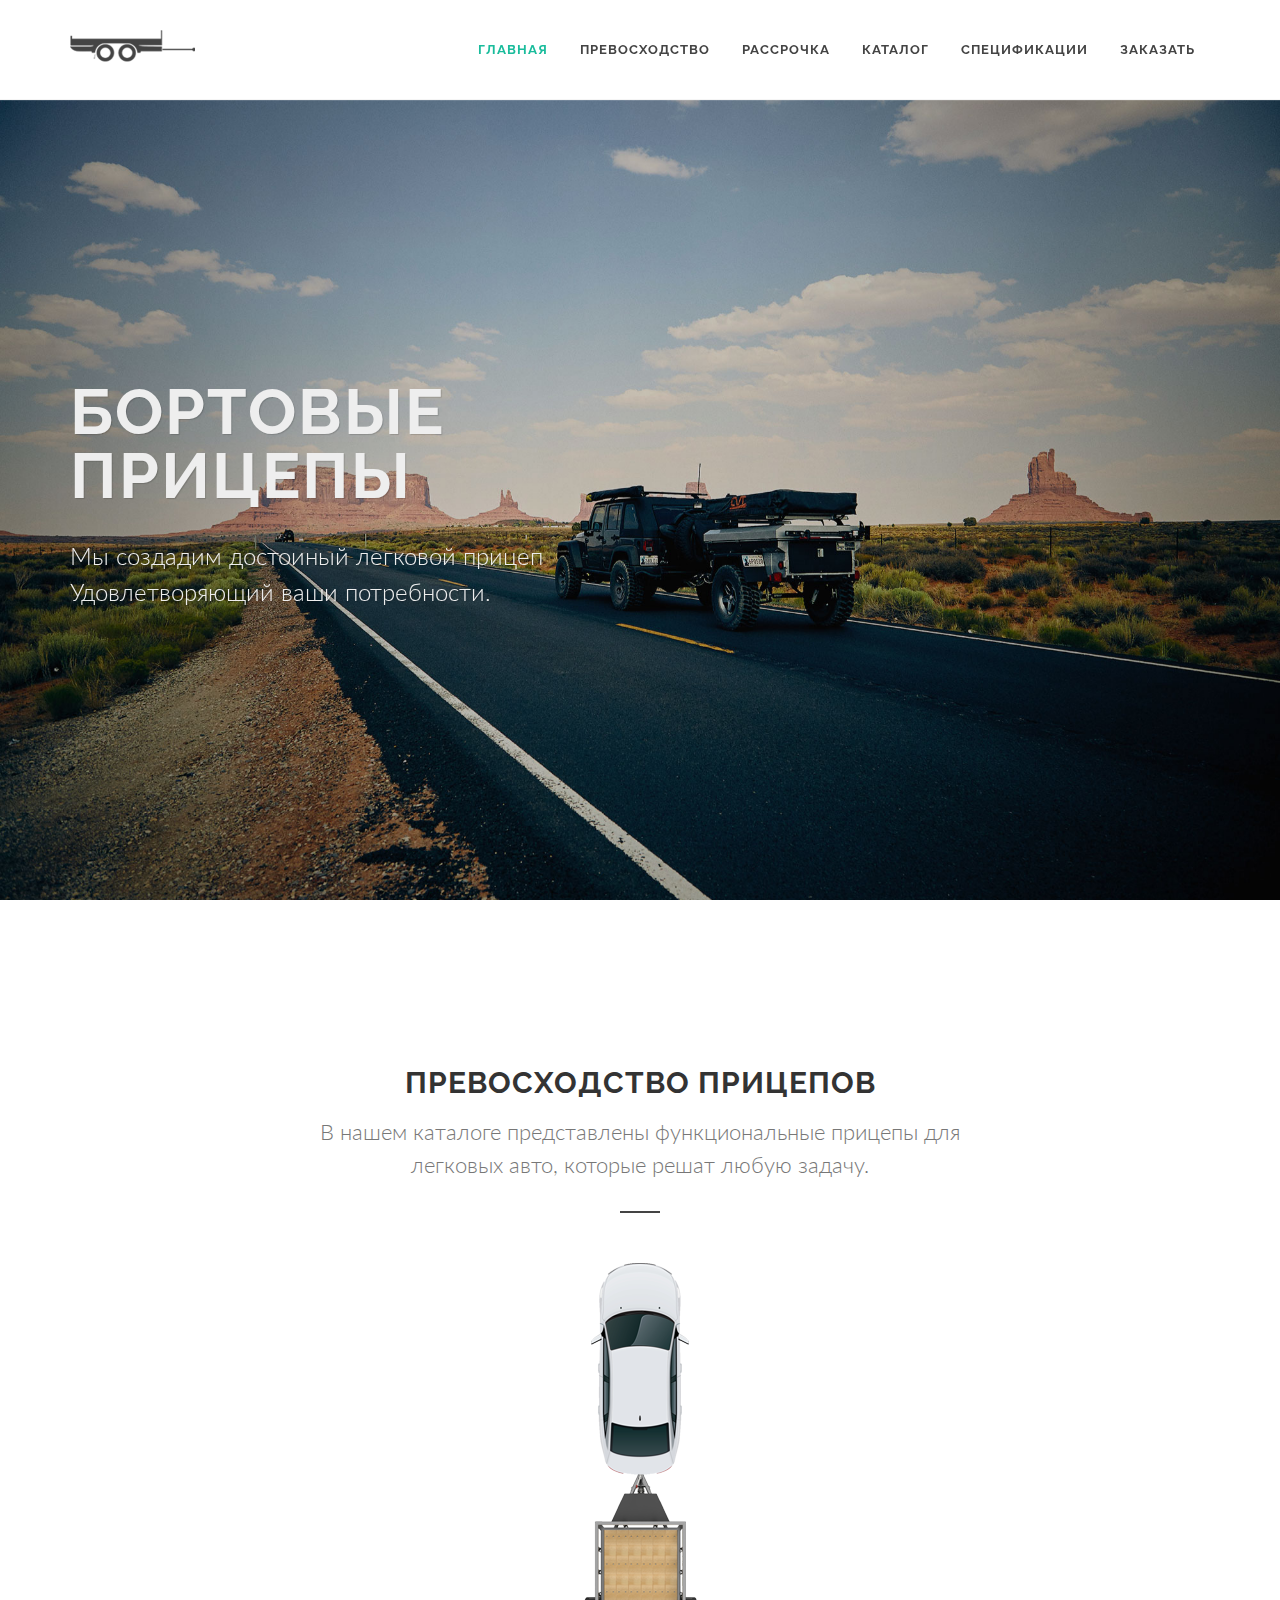
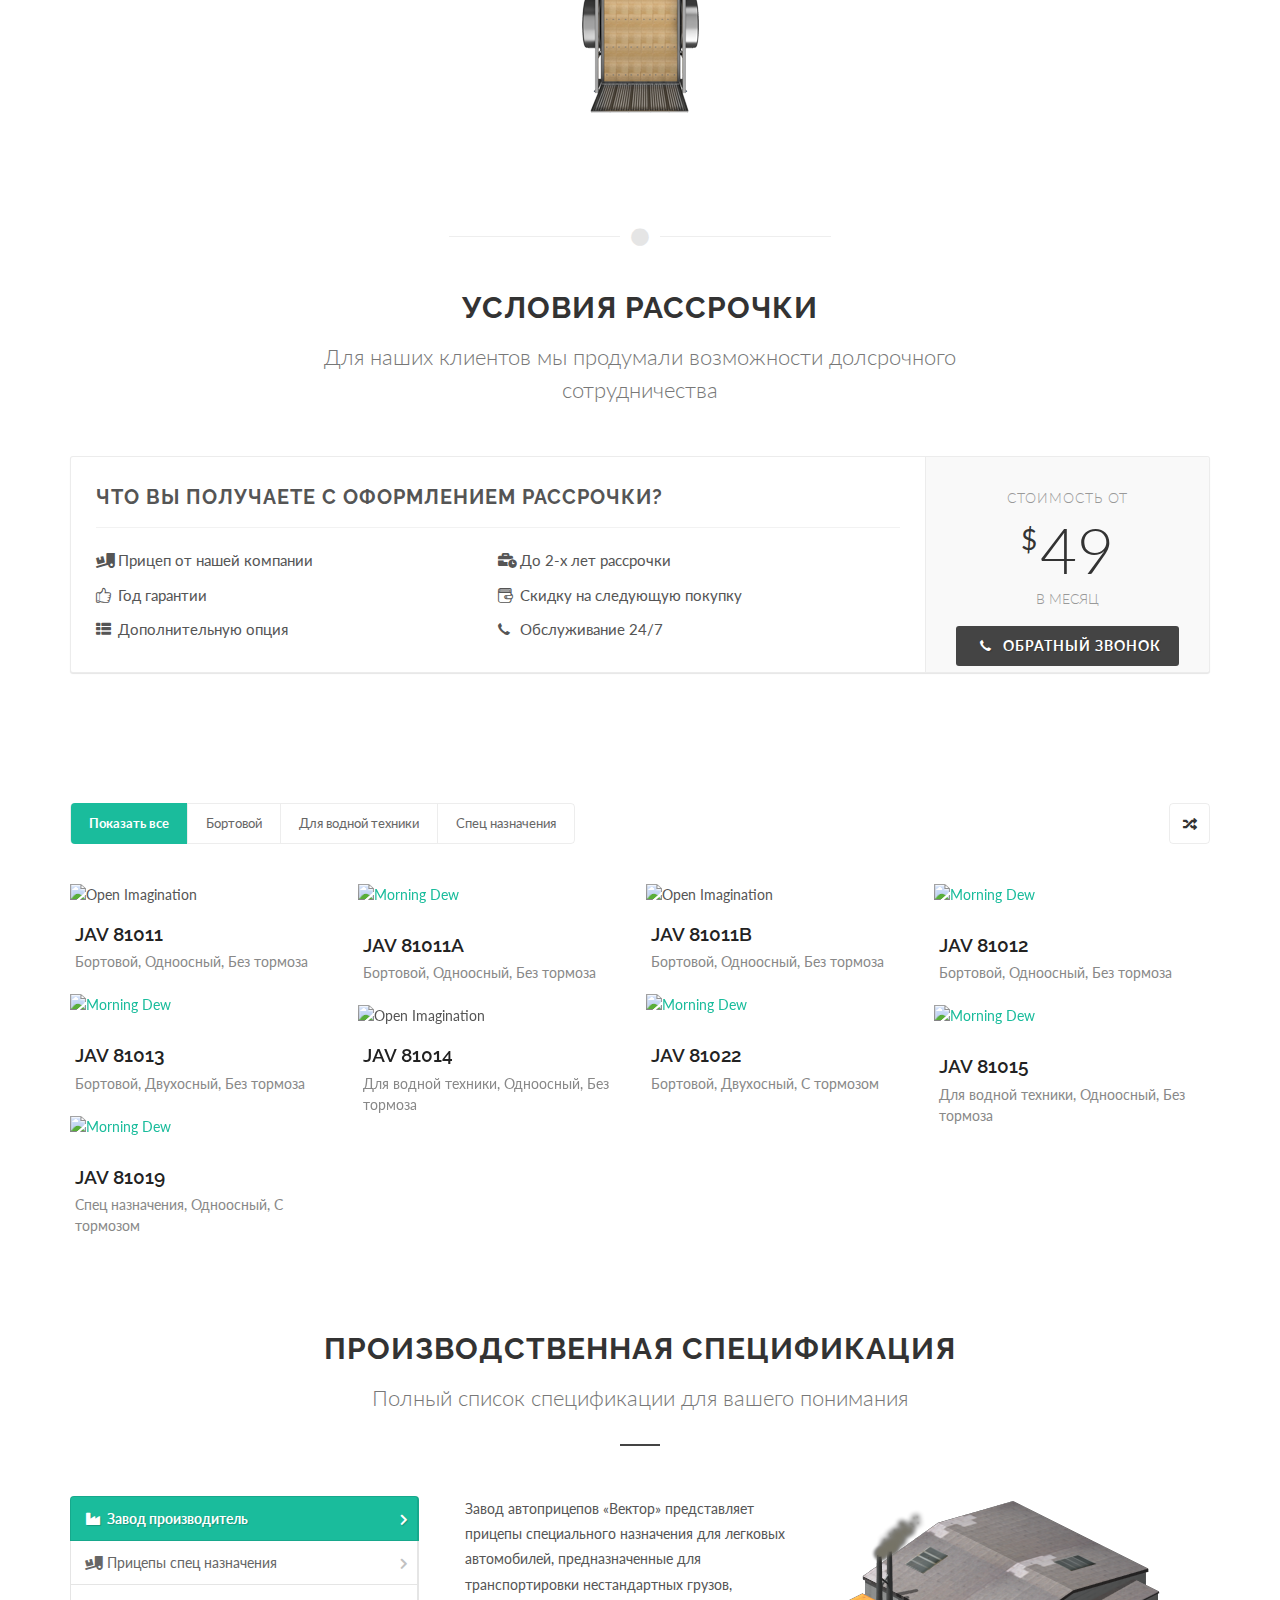
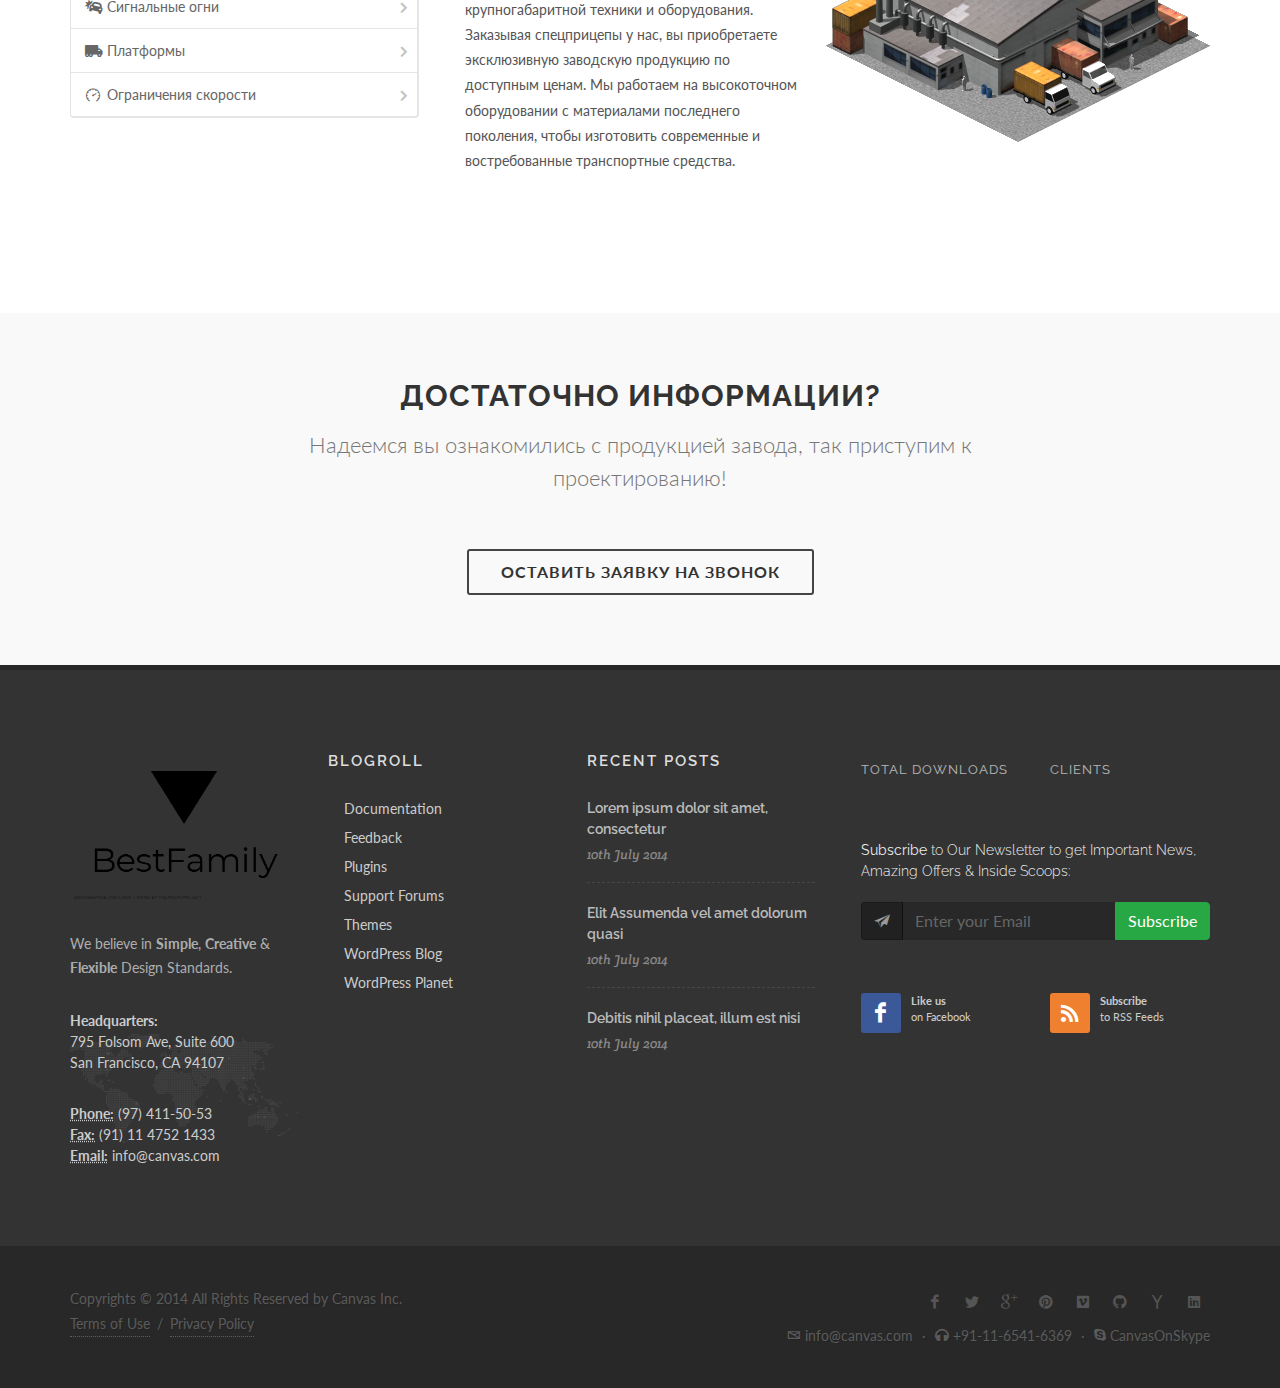
==== index.html @ 13d9e079 "added files" ====
<!DOCTYPE html>
<html dir="ltr" lang="en-US">
<head>

	<meta http-equiv="content-type" content="text/html; charset=utf-8" />
	<meta name="author" content="SemiColonWeb" />

	<!-- Stylesheets
	============================================= -->
	<link href="https://fonts.googleapis.com/css?family=Lato:300,400,400i,700|Raleway:300,400,500,600,700|Crete+Round:400i" rel="stylesheet" type="text/css" />
	<link rel="stylesheet" href="css/bootstrap.css" type="text/css" />
	<link rel="stylesheet" href="style.css" type="text/css" />
	<link rel="stylesheet" href="css/dark.css" type="text/css" />
	<link rel="stylesheet" href="css/font-icons.css" type="text/css" />
	<link rel="stylesheet" href="css/animate.css" type="text/css" />
	<link rel="stylesheet" href="css/magnific-popup.css" type="text/css" />

	<link rel="stylesheet" href="css/responsive.css" type="text/css" />
	<meta name="viewport" content="width=device-width, initial-scale=1" />

	<!-- Document Title
	============================================= -->
	<title>BestFamily|Прицепы для легковых автомобилей|Махтум</title>

</head>

<body class="stretched">

	<!-- Document Wrapper
	============================================= -->
	<div id="wrapper" class="clearfix">

		<!-- Header
		============================================= -->
		<header id="header" class="semi-transparent page-section">

			<div id="header-wrap">

				<div class="container clearfix">

					<div id="primary-menu-trigger"><i class="icon-reorder"></i></div>

					<!-- Logo
					============================================= -->
					<div id="logo">
						<a href="index.html" class="standard-logo" data-dark-logo="images/logo-dark.png"><img src="images/logo.png" alt="Canvas Logo"></a>
						<a href="index.html" class="retina-logo" data-dark-logo="images/logo-dark@2x.png"><img src="images/logo@2x.png" alt="Canvas Logo"></a>
					</div><!-- #logo end -->

					<!-- Primary Navigation
					============================================= -->
					<nav id="primary-menu">

						<ul class="one-page-menu">
							<li class="current"><a href="#" data-href="#header"><div>Главная</div></a></li>
							<li><a href="#" data-href="#section-features"><div>Превосходство</div></a></li>
							<li><a href="#" data-href="#section-pricing"><div>Рассрочка</div></a></li>
							<li><a href="#" data-href="#section-testimonials"><div>Каталог</div></a></li>
							<li><a href="#" data-href="#section-specs"><div>Спецификации</div></a></li>
							<li><a href="#" data-href="#section-buy"><div>Заказать</div></a></li>
						</ul>

					</nav><!-- #primary-menu end -->

				</div>

			</div>

		</header><!-- #header end -->

		<section id="slider" class="slider-element slider-parallax full-screen dark" style="background: url(images/landing/static.jpg) center center no-repeat; background-size: cover">

			<div class="slider-parallax-inner">

				<div class="container clearfix">

					<div class="slider-caption">
						<h2 data-animate="fadeInUp">Бортовые прицепы</h2>
						<p class="d-none d-sm-block" data-animate="fadeInUp" data-delay="200">Мы создадим достоиный легковой прицеп Удовлетворяющий ваши потребности.</p>
					</div>

				</div>

			</div>

		</section>

		<!-- Content
		============================================= -->
		<section id="content">

			<div class="content-wrap">

				<!-- Even more feature
				============================================= -->

				<div class="container clearfix">

					<div class="heading-block topmargin-lg center" id="section-features">
						<h2>Превосходство прицепов</h2>
						<span class="divcenter">В нашем каталоге представлены функциональные прицепы для легковых авто, которые решат любую задачу.</span>
					</div>

					<div class="row bottommargin-sm">

						<div class="col-lg-4 col-md-6 bottommargin">

							<div class="feature-box fbox-right topmargin" data-animate="fadeIn">
								<div class="fbox-icon">
									<i class="icon-weight-hanging"></i>
								</div>
								<h3>Грузоподемность</h3>
								<p>Позволят перевезти грузы весом от 500 киллограм до 1,5 тонны</p>
							</div>

							<div class="feature-box fbox-right topmargin" data-animate="fadeIn" data-delay="200">
								<div class="fbox-icon">
									<i class="icon-infinity"></i>
								</div>
								<h3>Разновидности</h3>
								<p>От перевозки лодок и катеров до автомобилей и вертолетов</p>
							</div>

							<div class="feature-box fbox-right topmargin" data-animate="fadeIn" data-delay="400">
								<div class="fbox-icon">
									<i class="icon-line-layers"></i>
								</div>
								<h3>Различия опций</h3>
								<p>Каркасы и тенты, дополнительные борты, лебедки и дополнительными креплениями или колесами</p>
							</div>

						</div>

						<div class="col-lg-4 d-md-none d-lg-block bottommargin center">
							<img src="images/landing/trailer.png" alt="car-trailer">
						</div>

						<div class="col-lg-4 col-md-6 bottommargin">

							<div class="feature-box topmargin" data-animate="fadeIn">
								<div class="fbox-icon">
									<i class="icon-line2-puzzle"></i>
								</div>
								<h3>Дизайн</h3>
								<p>Наши прицепы подходят даже для премиум авто</p>
							</div>

							<div class="feature-box topmargin" data-animate="fadeIn" data-delay="200">
								<div class="fbox-icon">
									<i class="icon-comments-dollar"></i>
								</div>
								<h3>Доступность</h3>
								<p>Мы готовы предложить самую конкурентоспособную цену на рынке</p>
							</div>

							<div class="feature-box topmargin" data-animate="fadeIn" data-delay="400">
								<div class="fbox-icon">
									<i class="icon-bulb"></i>
								</div>
								<h3>Качество</h3>
								<p>Детали прицепов производятся на высокоточном, современном оборудовании</p>
							</div>

						</div>

					</div>

				</div>

				<!-- END -Part -1 Even more feature
				============================================= -->
				<div class="container clearfix">

					<div class="clear"></div>

					<div class="divider divider-short divider-center"><i class="icon-circle"></i></div>

					<div id="section-pricing" class="heading-block title-center nobottomborder page-section">
						<h2>Условия Рассрочки</h2>
						<span>Для наших клиентов мы продумали возможности долсрочного сотрудничества</span>
					</div>

					<div class="pricing-box pricing-extended bottommargin clearfix">

						<div class="pricing-desc">
							<div class="pricing-title">
								<h3>Что вы получаете с оформлением рассрочки?</h3>
							</div>
							<div class="pricing-features">
								<ul class="iconlist-color clearfix">
									<li><i class="icon-truck-loading"></i> Прицеп от нашей компании</li>
									<li><i class="icon-business-time"></i> До 2-х лет рассрочки</li>
									<li><i class="icon-like"></i> Год гарантии</li>
									<li><i class="icon-wallet1"></i> Скидку на следующую покупку</li>
									<li><i class="icon-th-list1"></i> Дополнительную опция</li>
									<li><i class="icon-call"></i> Обслуживание 24/7</li>
								</ul>
							</div>
						</div>

						<div class="pricing-action-area">
							<div class="pricing-meta">
								Стоимость от
							</div>
							<div class="pricing-price">
								<span class="price-unit">&dollar;</span>49<span class="price-tenure">в месяц</span>
							</div>
							<div class="pricing-action">
								<a href="#feedback-form" data-lightbox="inline" class="button button-dark button-rounded btn-block nomargin"><i class="icon-call"></i> Обратный звонок</a>
							</div>
						</div>

					</div>

					<div class="clear"></div>

				</div>

				<div class="content-wrap">

				<div class="container clearfix">

					<!-- Portfolio Filter
					============================================= -->
					<ul class="portfolio-filter clearfix" data-container="#portfolio" id="section-testimonials">

						<li class="activeFilter"><a href="#" data-filter="*">Показать все</a></li>
						<li><a href="#" data-filter=".pf-bort">Бортовой</a></li>
						<li><a href="#" data-filter=".pf-watter">Для водной техники</a></li>
						<li><a href="#" data-filter=".pf-special">Спец назначения</a></li>

					</ul><!-- #portfolio-filter end -->

					<div class="portfolio-shuffle" data-container="#portfolio">
						<i class="icon-random"></i>
					</div>

					<div class="clear"></div>

					<!-- Portfolio Items
					============================================= -->
					<div id="portfolio" class="portfolio grid-container clearfix">

						<!-- JAV 81011 -->
						<article class="portfolio-item pf-bort">
							<div class="portfolio-image">
									<img src="images/landing/trailers/trailer-1.jpg" alt="Open Imagination">
								<div class="portfolio-overlay">
									<a href="images/landing/Trailers/trailer-1.jpg" class="left-icon" data-lightbox="image" title="IMage"><i class="icon-line-plus"></i></a>
									<a href="#81011" data-lightbox="inline" class="right-icon"><i class="icon-line-ellipsis"></i></a>
								</div>
							</div>
							<div class="portfolio-desc">
								<h3><a href="portfolio-single.html">JAV 81011</a></h3>
								<span>Бортовой, Одноосный, Без тормоза</span>
							</div>
							<!-- Modal -->
								<div class="modal1 mfp-hide" id="81011">
									<div class="block divcenter" style="background-color: #FFF; max-width: 500px;">
										<div style="padding: 50px;">
											<div class="fancy-title title-dotted-border title-center"><h3>Прицеп JAV 81011</h3></div>
											<p>Легковой бортовой прицеп ЛАВ 81011 предназначен для перевозки различных грузов по всем видам дорог, на которых допускается эксплуатация легковых автомобилей. Рама, дышло и ось прицепа полностью оцинкованы методом горячего цинкования. Борта и крылья из оцинкованной стали. Прицеп одноосный, без тормозов, кузов не откидывается, передний борт - съёмный, задний борт - откидной . Дышло прямое, удлиняется. Днище - ламинированная фанера. Подвеска колес (R13) на двух полуэллиптических рессорах с гидравлическими амортизаторами.Размеры кузова 1850*1100 мм. Высота бортов 350 или 500 мм. Грузоподъёмность 575 кг. Опорная штанга и тент с каркасом в стандартной комплектации.</p>
											<p class="nobottommargin"><span class="highlight"><i class="icon-weight-hanging"></i> Грузоподъемность:</span> 575кг</p>
											<p><span class="highlight"><i class="icon-line2-cursor-move"></i> Длина х Ширина мм:</span> 1850 х 1100</p>
											<div class="title-center"><h4><span>Дополнительные опции</span></h4></div>
											<p class="nobottommargin"><i class="icon-check1"></i> Пластиковая крышка</p>
											<p class="nobottommargin"><i class="icon-check1"></i> Высокий борт</p>
											<p class="nobottommargin"><i class="icon-check1"></i> С комплектом дополнительных бортов</p>
										</div>
									<div class="section center nomargin" style="padding: 30px;">
									<a href="#" class="button" onClick="$.magnificPopup.close();return false;">Закрыть</a>
								</div>
						</article>

						<!-- JAV 81011A -->
						<article class="portfolio-item pf-bort">
							<div class="portfolio-image">
								<div class="fslider" data-arrows="false" data-speed="400" data-pause="4000">
									<div class="flexslider">
										<div class="slider-wrap">
											<div class="slide"><a href="portfolio-single-gallery.html"><img src="images/landing/trailers/2-1.jpg" alt="Morning Dew"></a></div>
											<div class="slide"><a href="portfolio-single-gallery.html"><img src="images/landing/trailers/2-2.jpg" alt="Morning Dew"></a></div>
											<div class="slide"><a href="portfolio-single-gallery.html"><img src="images/landing/trailers/2-3.jpg" alt="Morning Dew"></a></div>
											<div class="slide"><a href="portfolio-single-gallery.html"><img src="images/landing/trailers/2-4.jpg" alt="Morning Dew"></a></div>
											<div class="slide"><a href="portfolio-single-gallery.html"><img src="images/landing/trailers/2-5.jpg" alt="Morning Dew"></a></div>
										</div>
									</div>
								</div>
								<div class="portfolio-overlay" data-lightbox="gallery">
									<a href="images/landing/trailers/2-1.jpg" class="left-icon" data-lightbox="gallery-item"><i class="icon-line-stack-2"></i></a>
									<a href="images/landing/trailers/2-2.jpg" class="hidden" data-lightbox="gallery-item"></a>
									<a href="images/landing/trailers/2-3.jpg" class="hidden" data-lightbox="gallery-item"></a>
									<a href="images/landing/trailers/2-4.jpg" class="hidden" data-lightbox="gallery-item"></a>
									<a href="images/landing/trailers/2-5.jpg" class="hidden" data-lightbox="gallery-item"></a>
									<a href="#81011A" data-lightbox="inline" class="right-icon"><i class="icon-line-ellipsis"></i></a>
								</div>
							</div>
							<div class="portfolio-desc">
								<h3><a href="portfolio-single-gallery.html">JAV 81011A</a></h3>
								<span>Бортовой, Одноосный, Без тормоза</span>
							</div>
							<!-- Modal -->
								<div class="modal1 mfp-hide" id="81011A">
									<div class="block divcenter" style="background-color: #FFF; max-width: 500px;">
										<div style="padding: 50px;">
											<div class="fancy-title title-dotted-border title-center"><h3>Прицеп JAV 81011A</h3></div>
											<p>Легковой прицеп ЛАВ 81011А предназначен для перевозки различных грузов, в т.ч.  квадроцикла, "мотособаки" по всем видам дорог, на которых допускается эксплуатация легковых автомобилей. Ось прицепа оцинкована методом горячего цинкования. Рама сборная из оцинкованного профиля.  Дышло, борта и крылья из оцинкованной стали. Прицеп одноосный, без тормозов, снабжен откидным кузовом, передний борт съёмный, задний борт откидной, с возможностью быстрого съёма. Дышло V-образное. Днище - ламинированная фанера. Подвеска колес (R13) на двух полуэллиптических рессорах с гидравлическими амортизаторами. Размеры кузова 2500*1400 мм. Высота бортов 240 или 400 мм. Грузоподъёмность 485 кг. Опции: каркас с тентом, пластиковая крышка, запасное колесо, опорная штанга или опорное колесо на дышле прицепа. Не требуется подкатегория "Е".</p>
											<p class="nobottommargin"><span class="highlight"><i class="icon-weight-hanging"></i> Грузоподъемность:</span> 485кг</p>
											<p><span class="highlight"><i class="icon-line2-cursor-move"></i> Длина х Ширина мм:</span> 2500 х 1400</p>
											<div class="title-center"><h4><span>Дополнительные опции</span></h4></div>
											<p class="nobottommargin"><i class="icon-check1"></i> Пластиковая крышка</p>
											<p class="nobottommargin"><i class="icon-check1"></i> Тент</p>
											<p class="nobottommargin"><i class="icon-check1"></i> Высокий борт</p>
											<p class="nobottommargin"><i class="icon-check1"></i> Опорная стойка с зажимом</p>
										</div>
									<div class="section center nomargin" style="padding: 30px;">
									<a href="#" class="button" onClick="$.magnificPopup.close();return false;">Закрыть</a>
								</div>
						</article>

						<article class="portfolio-item pf-bort">
							<div class="portfolio-image">
									<img src="images/landing/trailers/3-1.jpg" alt="Open Imagination">
								<div class="portfolio-overlay">
									<a href="images/landing/Trailers/3-1.jpg" class="left-icon" data-lightbox="image" title="IMage"><i class="icon-line-plus"></i></a>
									<a href="#81011B" data-lightbox="inline" class="right-icon"><i class="icon-line-ellipsis"></i></a>
								</div>
							</div>
							<div class="portfolio-desc">
								<h3><a href="portfolio-single.html">JAV 81011B</a></h3>
								<span>Бортовой, Одноосный, Без тормоза</span>
							</div>
							<!-- Modal -->
								<div class="modal1 mfp-hide" id="81011B">
									<div class="block divcenter" style="background-color: #FFF; max-width: 500px;">
										<div style="padding: 50px;">
											<div class="fancy-title title-dotted-border title-center"><h3>Прицеп JAV 81011B</h3></div>
											<p>Легковой прицеп ЛАВ 81011В для легковых автомобилей предназначен для перевозки различных грузов по всем видам дорог, на которых допускается эксплуатация легковых автомобилей. Рама, дышло и ось прицепа полностью оцинкованы методом горячего цинкования. Борта и крылья из оцинкованной стали. Прицеп одноосный, без тормозов, снабжен откидным кузовом; передний борт съёмный, задний борт - откидной; дышло V образное. Днище - ламинированная фанера. Подвеска колес (R13) на двух полуэллиптических рессорах с гидравлическими амортизаторами. Размеры кузова 2000*1220 мм. Высота бортов 350 или 500 мм. Грузоподъёмность 525 кг. Опорная штанга, регулятор высоты сцепного устройства в стандартной комплектации.   Опции: высокие борта (500мм), тент с каркасом увеличенный (600мм от борта),  кронштейн запасного колеса, запасное колесо. Не требуется категория "Е".</p>
											<p class="nobottommargin"><span class="highlight"><i class="icon-weight-hanging"></i> Грузоподъемность:</span> 525кг</p>
											<p><span class="highlight"><i class="icon-line2-cursor-move"></i> Длина х Ширина мм:</span> 2000 х 1220</p>
											<div class="title-center"><h4><span>Дополнительные опции</span></h4></div>
											<p class="nobottommargin"><i class="icon-check1"></i> Пластиковая крышка</p>
											<p class="nobottommargin"><i class="icon-check1"></i> Высокий борт</p>
											<p class="nobottommargin"><i class="icon-check1"></i> С увеличенным каркасом и тентом</p>
										</div>
									<div class="section center nomargin" style="padding: 30px;">
									<a href="#" class="button" onClick="$.magnificPopup.close();return false;">Закрыть</a>
								</div>
						</article>

						<article class="portfolio-item pf-bort">
							<div class="portfolio-image">
								<div class="fslider" data-arrows="false" data-speed="400" data-pause="4000">
									<div class="flexslider">
										<div class="slider-wrap">
											<div class="slide"><a href="portfolio-single-gallery.html"><img src="images/landing/trailers/4-1.jpg" alt="Morning Dew"></a></div>
											<div class="slide"><a href="portfolio-single-gallery.html"><img src="images/landing/trailers/4-2.jpg" alt="Morning Dew"></a></div>
											<div class="slide"><a href="portfolio-single-gallery.html"><img src="images/landing/trailers/4-3.jpg" alt="Morning Dew"></a></div>
										</div>
									</div>
								</div>
								<div class="portfolio-overlay" data-lightbox="gallery">
									<a href="images/landing/trailers/4-1.jpg" class="left-icon" data-lightbox="gallery-item"><i class="icon-line-stack-2"></i></a>
									<a href="images/landing/trailers/4-2.jpg" class="hidden" data-lightbox="gallery-item"></a>
									<a href="images/landing/trailers/4-3.jpg" class="hidden" data-lightbox="gallery-item"></a>
									<a href="#81012" data-lightbox="inline" class="right-icon"><i class="icon-line-ellipsis"></i></a>
								</div>
							</div>
							<div class="portfolio-desc">
								<h3><a href="portfolio-single-gallery.html">JAV 81012</a></h3>
								<span>Бортовой, Одноосный, Без тормоза</span>
							</div>
							<!-- Modal -->
								<div class="modal1 mfp-hide" id="81012">
									<div class="block divcenter" style="background-color: #FFF; max-width: 500px;">
										<div style="padding: 50px;">
											<div class="fancy-title title-dotted-border title-center"><h3>Прицеп JAV 81012</h3></div>
											<p>Легковой прицеп ЛАВ 81012 предназначен для перевозки мотоцикла, квадроцикла, снегохода, лодки, лодки ПВХ и гидроцикла  (при использовании опции) и других грузов по всем видам дорог, на которых допускается эксплуатация легковых автомобилей. Рама, дышло и ось прицепа полностью оцинкованы методом горячего цинкования. Борта и крылья из оцинкованной стали. Прицеп одноосный, без тормозов, снабжен кузовом, передний и задний борта откидные, с возможностью быстрого съёма. Дышло V-образное. Днище - ламинированная фанера. Подвеска колес (R13) на двух полуэллиптических рессорах с гидравлическими амортизаторами. Размеры кузова 3200*1400. Кузов откидной. Высота бортов 240 мм. Грузоподъёмность 480 кг., фактическая 500 кг. Опорное колесо, регулятор высоты сцепного устройства и кронштейн для "запаски" в стандартной комплектации. Опции: каркас с тентом (возможен тент с аэродинамическим скосом), пластиковая крышка, салазки для лодки или гидроцикла, устройство для крепления мотоцикла, кронштейн с лебёдкой, запасное колесо. Не требуется категория "Е".</p>
											<p class="nobottommargin"><span class="highlight"><i class="icon-weight-hanging"></i> Грузоподъемность:</span> 500кг</p>
											<p><span class="highlight"><i class="icon-line2-cursor-move"></i> Длина х Ширина мм:</span> 3200 х 1400</p>
											<div class="title-center"><h4><span>Дополнительные опции</span></h4></div>
											<p class="nobottommargin"><i class="icon-check1"></i> Пластиковая крышка</p>
											<p class="nobottommargin"><i class="icon-check1"></i> Высокий борт</p>
											<p class="nobottommargin"><i class="icon-check1"></i> Каркас и тент</p>
											<p class="nobottommargin"><i class="icon-check1"></i> Крепление для мотоцикла</p>
											<p class="nobottommargin"><i class="icon-check1"></i> С салазками</p>
											<p class="nobottommargin"><i class="icon-check1"></i> Кронштейн и лебедка</p>
											<p class="nobottommargin"><i class="icon-check1"></i> С комплектом дополнительных бортов</p>
										</div>
									<div class="section center nomargin" style="padding: 30px;">
									<a href="#" class="button" onClick="$.magnificPopup.close();return false;">Закрыть</a>
								</div>
						</article>


						<article class="portfolio-item pf-bort">
							<div class="portfolio-image">
								<div class="fslider" data-arrows="false" data-speed="400" data-pause="4000">
									<div class="flexslider">
										<div class="slider-wrap">
											<div class="slide"><a href="portfolio-single-gallery.html"><img src="images/landing/trailers/5-1.jpg" alt="Morning Dew"></a></div>
											<div class="slide"><a href="portfolio-single-gallery.html"><img src="images/landing/trailers/5-2.jpg" alt="Morning Dew"></a></div>
											<div class="slide"><a href="portfolio-single-gallery.html"><img src="images/landing/trailers/5-3.jpg" alt="Morning Dew"></a></div>
											<div class="slide"><a href="portfolio-single-gallery.html"><img src="images/landing/trailers/5-4.jpg" alt="Morning Dew"></a></div>
											<div class="slide"><a href="portfolio-single-gallery.html"><img src="images/landing/trailers/5-5.jpg" alt="Morning Dew"></a></div>
										</div>
									</div>
								</div>
								<div class="portfolio-overlay" data-lightbox="gallery">
									<a href="images/landing/trailers/5-1.jpg" class="left-icon" data-lightbox="gallery-item"><i class="icon-line-stack-2"></i></a>
									<a href="images/landing/trailers/5-2.jpg" class="hidden" data-lightbox="gallery-item"></a>
									<a href="images/landing/trailers/5-3.jpg" class="hidden" data-lightbox="gallery-item"></a>
									<a href="images/landing/trailers/5-4.jpg" class="hidden" data-lightbox="gallery-item"></a>
									<a href="images/landing/trailers/5-5.jpg" class="hidden" data-lightbox="gallery-item"></a>
									<a href="#81013" data-lightbox="inline" class="right-icon"><i class="icon-line-ellipsis"></i></a>
								</div>
							</div>
							<div class="portfolio-desc">
								<h3><a href="portfolio-single-gallery.html">JAV 81013</a></h3>
								<span>Бортовой, Двухосный, Без тормоза</span>
							</div>
							<!-- Modal -->
								<div class="modal1 mfp-hide" id="81013">
									<div class="block divcenter" style="background-color: #FFF; max-width: 500px;">
										<div style="padding: 50px;">
											<div class="fancy-title title-dotted-border title-center"><h3>Прицеп JAV 81013</h3></div>
											<p>Бортовой, двухосный, легковой прицеп предназначен для перевозки квадроцикла, мотоцикла, гидроцикла, снегохода, лодки, лодки ПВХ (надувной лодки) при использовании опции и др. грузов по всем видам дорог, на которых допускается эксплуатация легковых автомобилей. Рама, дышло и ось прицепа полностью оцинкованы методом горячего цинкования. Борта и крылья из оцинкованной стали. Прицеп двухосный, без тормозов, снабжен откидным кузовом, передний и задний борта откидные, с возможностью быстрого съёма. Дышло V-образное. Днище - ламинированная фанера. Подвеска колес (R13) на четырёх полуэллиптических рессорах с гидравлическими амортизаторами. Размеры кузова 3500*1500 мм. Высота бортов 240 или 400 мм. Грузоподъёмность 395 кг. Фактическая 700 кг. Опорное колесо, регулятор высоты сцепного устройства и кронштейн для "запаски" в стандартной комплектации. Опции: каркас с тентом (возможен тент с аэродинамическим скосом), пластиковая крышка, салазки для лодки или гидроцикла, устройство для крепления мотоцикла, доп. борта 240 или 400 мм, кронштейн с лебёдкой, трапы для заезда г/п 800кг, запасное колесо. Не требуется категория "Е".</p>
											<p class="nobottommargin"><span class="highlight"><i class="icon-weight-hanging"></i> Грузоподъемность:</span> 700кг</p>
											<p><span class="highlight"><i class="icon-line2-cursor-move"></i> Длина х Ширина мм:</span> 3500 х 1500</p>
											<div class="title-center"><h4><span>Дополнительные опции</span></h4></div>
											<p class="nobottommargin"><i class="icon-check1"></i> Пластиковая крышка</p>
											<p class="nobottommargin"><i class="icon-check1"></i> Каркас и тент</p>
											<p class="nobottommargin"><i class="icon-check1"></i> Высокий борт</p>
											<p class="nobottommargin"><i class="icon-check1"></i> Трапы для заезда</p>
											<p class="nobottommargin"><i class="icon-check1"></i> Механизм опрокидывания с лебедкой</p>
											<p class="nobottommargin"><i class="icon-check1"></i> Механизм опрокидывания с гидроподъемником</p>
											<p class="nobottommargin"><i class="icon-check1"></i> С комплектом дополнительных бортов</p>
										</div>
									<div class="section center nomargin" style="padding: 30px;">
									<a href="#" class="button" onClick="$.magnificPopup.close();return false;">Закрыть</a>
								</div>
						</article> 


						<article class="portfolio-item pf-bort">
							<div class="portfolio-image">
								<div class="fslider" data-arrows="false" data-speed="400" data-pause="4000">
									<div class="flexslider">
										<div class="slider-wrap">
											<div class="slide"><a href="portfolio-single-gallery.html"><img src="images/landing/trailers/6-1.jpg" alt="Morning Dew"></a></div>
											<div class="slide"><a href="portfolio-single-gallery.html"><img src="images/landing/trailers/6-2.jpg" alt="Morning Dew"></a></div>
											<div class="slide"><a href="portfolio-single-gallery.html"><img src="images/landing/trailers/6-3.jpg" alt="Morning Dew"></a></div>
										</div>
									</div>
								</div>
								<div class="portfolio-overlay" data-lightbox="gallery">
									<a href="images/landing/trailers/6-1.jpg" class="left-icon" data-lightbox="gallery-item"><i class="icon-line-stack-2"></i></a>
									<a href="images/landing/trailers/6-2.jpg" class="hidden" data-lightbox="gallery-item"></a>
									<a href="images/landing/trailers/6-3.jpg" class="hidden" data-lightbox="gallery-item"></a>
									<a href="#81022" data-lightbox="inline" class="right-icon"><i class="icon-line-ellipsis"></i></a>
								</div>
							</div>
							<div class="portfolio-desc">
								<h3><a href="portfolio-single-gallery.html">JAV 81022</a></h3>
								<span>Бортовой, Двухосный, С тормозом</span>
							</div>
							<!-- Modal -->
								<div class="modal1 mfp-hide" id="81022">
									<div class="block divcenter" style="background-color: #FFF; max-width: 500px;">
										<div style="padding: 50px;">
											<div class="fancy-title title-dotted-border title-center"><h3>Прицеп JAV 81022</h3></div>
											<p>Высокая грузоподъёмность легкового прицепа ЛАВ 81022 позволяет перевозить различные грузы по всем видам дорог, на которых допускается эксплуатация легковых автомобилей. Рама, дышло и оси прицепа полностью оцинкованы методом горячего цинкования. Борта и крылья из оцинкованной стали. Прицеп двухосный, с тормозом наката, кузов не откидывается, передний и задний борта откидные, с возможностью быстрого съёма, Дышло V-образное. Днище - ламинированная фанера. Подвеска колес (R13) на четырёх полуэллиптических рессорах с гидравлическими амортизаторами. Размеры кузова 3500*1500 мм. Высота бортов 240 или 400 мм. Грузоподъёмность 1180 кг. Опорное колесо, кронштейн для "запаски" и запасное колесо; опорные стойки сзади, на боковой части рамы прицепа - в стандартной комплектации. Опции: каркас с тентом (возможен тент с аэродинамическим скосом), пластиковая крышка, доп. борта 240 или 400 мм, трапы для заезда г/п 800 кг. Категория "Е" обязательна.</p>
											<p class="nobottommargin"><span class="highlight"><i class="icon-weight-hanging"></i> Грузоподъемность:</span> 1180кг</p>
											<p><span class="highlight"><i class="icon-line2-cursor-move"></i> Длина х Ширина мм:</span> 3500 х 1500</p>
											<div class="title-center"><h4><span>Дополнительные опции</span></h4></div>
											<p class="nobottommargin"><i class="icon-check1"></i> Пластиковая крышка</p>
											<p class="nobottommargin"><i class="icon-check1"></i> Каркас и тент</p>
											<p class="nobottommargin"><i class="icon-check1"></i> Высокий борт</p>
											<p class="nobottommargin"><i class="icon-check1"></i> Трапы для заезда</p>
											<p class="nobottommargin"><i class="icon-check1"></i> С комплектом дополнительных бортов</p>
										</div>
									<div class="section center nomargin" style="padding: 30px;">
									<a href="#" class="button" onClick="$.magnificPopup.close();return false;">Закрыть</a>
								</div>
						</article>


						<article class="portfolio-item pf-watter">
							<div class="portfolio-image">
									<img src="images/landing/trailers/7-1.jpg" alt="Open Imagination">
								<div class="portfolio-overlay">
									<a href="images/landing/Trailers/7-1.jpg" class="left-icon" data-lightbox="image" title="IMage"><i class="icon-line-plus"></i></a>
									<a href="#81014" data-lightbox="inline" class="right-icon"><i class="icon-line-ellipsis"></i></a>
								</div>
							</div>
							<div class="portfolio-desc">
								<h3><a href="portfolio-single.html">JAV 81014</a></h3>
								<span>Для водной техники, Одноосный, Без тормоза</span>
							</div>
							<!-- Modal -->
								<div class="modal1 mfp-hide" id="81014">
									<div class="block divcenter" style="background-color: #FFF; max-width: 500px;">
										<div style="padding: 50px;">
											<div class="fancy-title title-dotted-border title-center"><h3>Прицеп JAV 81014</h3></div>
											<p>Легковой прицеп ЛАВ 81014 предназначен для перевозки  лодок с жёстким корпусом ( в т.ч. Rib), лодок ПВХ (надувных лодок) и для перевозки катера длиной  до 5 метров по всем видам дорог, на которых допускается эксплуатация легковых автомобилей. Рама, ось прицепа полностью оцинкованы методом горячего цинкования. Крылья выполнены из оцинкованной стали. Прицеп одноосный, без тормозов. Подвеска колес (R13) на двух полуэллиптических рессорах с гидравлическими амортизаторами. Боковые ролики с регулируемым углом наклона. Прицеп снабжен специальной "качалкой" для удобства загрузки лодки на прицеп. Прицеп имеет съемный задний фартук позволяющий исключить контакт светотехники с водой во время спуска и подъема плавсредства. Сцепное уст-во шарового типа, под шар D 50 мм. Полная масса 750 кг. Фактическая грузоподъёмность 600 кг. Габаритные размеры, мм - длина  5660; - ширина  2100; - высота  1160. Опорное колесо, ручная лебёдка и кронштейн для "запаски" в стандартной комплектации. Опции: запасное колесо. Не требуется категория "Е".</p>
											<p class="nobottommargin"><span class="highlight"><i class="icon-weight-hanging"></i> Грузоподъемность:</span> 600кг</p>
											<p><span class="highlight"><i class="icon-line2-cursor-move"></i> Длина х Ширина мм:</span> 5660 х 2100</p>
											<div class="title-center"><h4><span>Дополнительные опции</span></h4></div>
											<p class="nobottommargin"><i class="icon-check1"></i> Запасное колесо</p>
										</div>
									<div class="section center nomargin" style="padding: 30px;">
									<a href="#" class="button" onClick="$.magnificPopup.close();return false;">Закрыть</a>
								</div>
						</article>

						<article class="portfolio-item pf-watter">
							<div class="portfolio-image">
								<div class="fslider" data-arrows="false" data-speed="400" data-pause="4000">
									<div class="flexslider">
										<div class="slider-wrap">
											<div class="slide"><a href="portfolio-single-gallery.html"><img src="images/landing/trailers/8-1.jpg" alt="Morning Dew"></a></div>
											<div class="slide"><a href="portfolio-single-gallery.html"><img src="images/landing/trailers/8-2.jpg" alt="Morning Dew"></a></div>
										</div>
									</div>
								</div>
								<div class="portfolio-overlay" data-lightbox="gallery">
									<a href="images/landing/trailers/8-1.jpg" class="left-icon" data-lightbox="gallery-item"><i class="icon-line-stack-2"></i></a>
									<a href="images/landing/trailers/8-2.jpg" class="hidden" data-lightbox="gallery-item"></a>
									<a href="#81015" data-lightbox="inline" class="right-icon"><i class="icon-line-ellipsis"></i></a>
								</div>
							</div>
							<div class="portfolio-desc">
								<h3><a href="portfolio-single-gallery.html">JAV 81015</a></h3>
								<span>Для водной техники, Одноосный, Без тормоза</span>
							</div>
							<!-- Modal -->
								<div class="modal1 mfp-hide" id="81015">
									<div class="block divcenter" style="background-color: #FFF; max-width: 500px;">
										<div style="padding: 50px;">
											<div class="fancy-title title-dotted-border title-center"><h3>Прицеп JAV 81015</h3></div>
											<p>Легковой прицеп ЛАВ 81015 предназначен для перевозки гидроцикла, лодки, лодки ПВХ (надувной лодки) и для перевозки катера, как сприменением направляющих брусков на высоких стойках, так и с применением шести направляющих колес, по всем видам дорог, на которых допускается эксплуатация легковых автомобилей. Рама, ось прицепа полностью оцинкованы методом горячего цинкования. Крылья выполнены из оцинкованной стали. Прицеп одноосный, без тормозов. Подвеска колес (R13) на двух полуэллиптических рессорах с гидравлическими амортизаторами. Направляющие - брус, обтянутый ковролином, или колеса, имеющие регулировку по углу наклона. Сцепное устройство шарового типа, под шар D 50 мм. Полная масса 745 кг. Грузоподъёмность 549 кг. Габаритные размеры, мм - длина  5015; - ширина  1990; - высота  1050. Опорное колесо, ручная лебёдка и кронштейн для "запаски" в стандартной комплектации. Опции: запасное колесо. Не требуется категория "Е".</p>
											<p class="nobottommargin"><span class="highlight">Грузоподъемность:</span> 549кг</p>
											<p><span class="highlight">Длина х Ширина мм:</span> 5015 х 1990</p>
											<div class="title-center"><h4><span>Дополнительные опции</span></h4></div>
											<p class="nobottommargin"><i class="icon-check1"></i> Запасное колесо</p>
										</div>
									<div class="section center nomargin" style="padding: 30px;">
									<a href="#" class="button" onClick="$.magnificPopup.close();return false;">Закрыть</a>
								</div>
						</article>

						<article class="portfolio-item pf-special">
							<div class="portfolio-image">
								<div class="fslider" data-arrows="false" data-speed="400" data-pause="4000">
									<div class="flexslider">
										<div class="slider-wrap">
											<div class="slide"><a href="portfolio-single-gallery.html"><img src="images/landing/trailers/9-1.jpg" alt="Morning Dew"></a></div>
											<div class="slide"><a href="portfolio-single-gallery.html"><img src="images/landing/trailers/9-2.jpg" alt="Morning Dew"></a></div>
											<div class="slide"><a href="portfolio-single-gallery.html"><img src="images/landing/trailers/9-3.jpg" alt="Morning Dew"></a></div>
											<div class="slide"><a href="portfolio-single-gallery.html"><img src="images/landing/trailers/9-4.jpg" alt="Morning Dew"></a></div>
										</div>
									</div>
								</div>
								<div class="portfolio-overlay" data-lightbox="gallery">
									<a href="images/landing/trailers/9-1.jpg" class="left-icon" data-lightbox="gallery-item"><i class="icon-line-stack-2"></i></a>
									<a href="images/landing/trailers/9-2.jpg" class="hidden" data-lightbox="gallery-item"></a>
									<a href="images/landing/trailers/9-3.jpg" class="hidden" data-lightbox="gallery-item"></a>
									<a href="images/landing/trailers/9-4.jpg" class="hidden" data-lightbox="gallery-item"></a>
									<a href="#81019" data-lightbox="inline" class="right-icon"><i class="icon-line-ellipsis"></i></a>
								</div>
							</div>
							<div class="portfolio-desc">
								<h3><a href="portfolio-single-gallery.html">JAV 81019</a></h3>
								<span>Спец назначения, Одноосный, С тормозом</span>
							</div>
							<!-- Modal -->
								<div class="modal1 mfp-hide" id="81019">
									<div class="block divcenter" style="background-color: #FFF; max-width: 500px;">
										<div style="padding: 50px;">
											<div class="fancy-title title-dotted-border title-center"><h3>Прицеп JAV 81019</h3></div>
											<p>Легковой прицеп ЛАВ 81019 предназначен для перевозки судна на воздушной подушке и др. техники, грузов по всем видам дорог, на которых допускается эксплуатация легковых автомобилей. Рама, дышло и ось прицепа полностью оцинкованы методом горячего цинкования. Прицеп одноосный, с тормозом наката. Днище - ламинированная фанера. Подвеска колес (R10) на двух полуэллиптических рессорах с гидравлическими амортизаторами. Сцепное уст-во шарового типа, под шар D 50 мм. Габаритные размеры (мм):- длина  6750; - ширина  2500; - высота  830; - база  4670; - колея  2115. Размеры платформы 5000*2320 мм. Платформа откидывается для удобства заезда техники. Полная масса 1300 кг. Грузоподъёмность 790 кг. Опорное колесо, кронштейн для "запаски" и запасное колесо в стандартной комплектации. Категория "Е" обязательна.</p>
											<p class="nobottommargin"><span class="highlight">Грузоподъемность:</span> 790кг</p>
											<p><span class="highlight">Длина х Ширина мм:</span> 6750 х 2500</p>
										</div>
									<div class="section center nomargin" style="padding: 30px;">
									<a href="#" class="button" onClick="$.magnificPopup.close();return false;">Закрыть</a>
								</div>
						</article>



					</div><!-- #portfolio end -->

				</div>

			</div>

				<div class="container clearfix">

					<div id="section-specs" class="heading-block title-center page-section">
						<h2>Производственная спецификация</h2>
						<span>Полный список спецификации для вашего понимания</span>
					</div>

					<div id="side-navigation">

						<div class="col_one_third">

							<ul class="sidenav">
								<li class="ui-tabs-active"><a href="#snav-content1"><i class="icon-industry"></i>Завод производитель<i class="icon-chevron-right"></i></a></li>
								<li><a href="#snav-content2"><i class="icon-truck-loading"></i>Прицепы спец назначения<i class="icon-chevron-right"></i></a></li>
								<li><a href="#snav-content3"><i class="icon-car-crash"></i>Сигнальные огни<i class="icon-chevron-right"></i></a></li>
								<li><a href="#snav-content4"><i class="icon-truck-moving"></i>Платформы<i class="icon-chevron-right"></i></a></li>
								<li><a href="#snav-content5"><i class="icon-line2-speedometer"></i>Ограничения скорости<i class="icon-chevron-right"></i></a></li>
							</ul>

						</div>

						<div class="col_two_third col_last">

							<div id="snav-content1">
								<img class="alignright img-responsive" src="images/landing/Industrial_factory.png" alt="">

								<p class="nobottommargin">Завод автоприцепов «Вектор» представляет прицепы специального назначения для легковых автомобилей, предназначенные для транспортировки нестандартных грузов, крупногабаритной техники и оборудования.</p>

								<p>Заказывая спецприцепы у нас, вы приобретаете эксклюзивную заводскую продукцию по доступным ценам. Мы работаем на высокоточном оборудовании с материалами последнего поколения, чтобы изготовить современные и востребованные транспортные средства.</p>
							</div>

							<div id="snav-content2">
								<h3>Производство прицепов специального назначения</h3>
								Если вы планируете периодически перевозить тяжелые грузы, перевозить автомобили, суда и вертолеты, мы советуем не экономить и приобретать массивные двуосные автоприцепы. Они отлично справятся со своей задачей и на оживленных трассах, и в условиях бездорожья. Следует помнить, что для управления автомобилем с двуосным прицепом, водительские права категории «Е» обязательны. Прицепы для перевозки автомобилей можно использовать и для другой техники, например для перевозки квадроциклов.
								Прицепы изготавливаются на базе рамы из высокопрочной стали, которая обеспечивает прочность и жесткость всего прицепа и может выдержать большие нагрузки. Упругая и эластичная подвеска смягчает удары и таким образом защищает груз от повреждений.
							</div>

							<div id="snav-content3">
								<h3>Сигнальные огни</h3>
								Все современные прицепные платформы оборудуются сигнальными огнями. Большинство специальных прицепов оснащаются тормозной системой, которая дополнительно защищает от аварийных ситуаций
							</div>

							<div id="snav-content4">
								<h3>Платформы</h3>
								Есть прицепы с открытыми или закрытыми платформами. Закрытый прицеп-фургон незаменим при транспортировке грузов общего назначения таких, как стройматериалы, бытовая техника и любые другие материалы.
							</div>

							<div id="snav-content5">
								<h3>Ограничения скорости</h3>
								Для автомобилей с прицепным механизмом есть ограничения по скорости движения: на магистрали допустима скорость до 90 км/ч, на трассах общего пользования скорость не должен превышать 70 км/ч. При управлении автопоездом помните, что маневренность автопоезда более низкая, чем у автомобиля без прицепа, поэтому водителю не рекомендуется резко тормозить и набирать высокие скорости при сложных погодных условиях.
							</div>

						</div>

					</div>

				</div>

				<div class="section footer-stick">

					<div class="container clearfix">

						<div id="section-buy" class="heading-block title-center nobottomborder page-section">
							<h2>Достаточно информации?</h2>
							<span>Надеемся вы ознакомились с продукцией завода, так приступим к проектированию!</span>
						</div>

						<div class="center">

							<a href="#feedback-form" data-lightbox="inline" class="button button-rounded button-reveal button-large button-border"><i class="icon-call"></i><span>Оставить заявку на звонок</span></a>

						</div>

						<div class="modal1 mfp-hide" id="feedback-form">
						<div class="block divcenter" style="background-color: #FFF; max-width: 700px;">
							<div class="row nomargin clearfix">
								<div class="col-md-6" data-height-xl="456" data-height-lg="456" data-height-md="456" data-height-sm="0" data-height-xs="0" style="background-image: url(images/landing/trailers/feedback.jpg;); background-size: cover; height: 456px;"></div>
								<div class="col-md-6 col-padding" data-height-xl="456" data-height-lg="456" data-height-md="456" data-height-sm="456" data-height-xs="456" style="height: 456px;">
									<div>
									<h5 class="uppercase ls1">Обратный звонок</h5>
									<form action="#" class="clearfix" style="max-width: 300px;">
										<div class="col_full nobottommargin">
											<label for="" class="capitalize t600">Ваше имя:</label>
											<input type="name" placeholder="Vladimir Vladimirov" class="sm-form-control">
										</div>
										<div class="col_full nobottommargin">
											<label for="inputEmail4" class="capitalize t600">Почтовый ящик:</label>
											<input type="email" id="inputEmail4" placeholder="email@example.com" class="form-control">
										</div>
										<div class="col_full">
											<label for="" class="capitalize t600">Номер телефона:</label>
											<input type="text" placeholder="+998-99-888-77-66" class="sm-form-control">
										</div>
										<div class="col_full nobottommargin">
											<button type="submit" class="button button-rounded button-small button-dark nomargin" value="submit">Отправить заявку</button>
										</div>
									</form>
									<p class="nobottommargin"><small class="t300"><em>* Мы не станем отправлять вам спам</em></small></p>
									</div>
								</div>
							</div>
						</div>
					</div>

					</div>
				
				</div>

			</div>

		</section><!-- #content end -->

		<!-- Footer
		============================================= -->
		<footer id="footer" class="dark">

			<div class="container">

				<!-- Footer Widgets
				============================================= -->
				<div class="footer-widgets-wrap clearfix">

					<div class="col_two_third">

						<div class="col_one_third">

							<div class="widget clearfix">

								<img src="images/Family.png" alt="" class="footer-logo">

								<p>We believe in <strong>Simple</strong>, <strong>Creative</strong> &amp; <strong>Flexible</strong> Design Standards.</p>

								<div style="background: url('images/world-map.png') no-repeat center center; background-size: 100%;">
									<address>
										<strong>Headquarters:</strong><br>
										795 Folsom Ave, Suite 600<br>
										San Francisco, CA 94107<br>
									</address>
									<abbr title="Phone Number"><strong>Phone:</strong></abbr> (97) 411-50-53<br>
									<abbr title="Fax"><strong>Fax:</strong></abbr> (91) 11 4752 1433<br>
									<abbr title="Email Address"><strong>Email:</strong></abbr> info@canvas.com
								</div>

							</div>

						</div>

						<div class="col_one_third">

							<div class="widget widget_links clearfix">

								<h4>Blogroll</h4>

								<ul>
									<li><a href="http://codex.wordpress.org/">Documentation</a></li>
									<li><a href="http://wordpress.org/support/forum/requests-and-feedback">Feedback</a></li>
									<li><a href="http://wordpress.org/extend/plugins/">Plugins</a></li>
									<li><a href="http://wordpress.org/support/">Support Forums</a></li>
									<li><a href="http://wordpress.org/extend/themes/">Themes</a></li>
									<li><a href="http://wordpress.org/news/">WordPress Blog</a></li>
									<li><a href="http://planet.wordpress.org/">WordPress Planet</a></li>
								</ul>

							</div>

						</div>

						<div class="col_one_third col_last">

							<div class="widget clearfix">
								<h4>Recent Posts</h4>

								<div id="post-list-footer">
									<div class="spost clearfix">
										<div class="entry-c">
											<div class="entry-title">
												<h4><a href="#">Lorem ipsum dolor sit amet, consectetur</a></h4>
											</div>
											<ul class="entry-meta">
												<li>10th July 2014</li>
											</ul>
										</div>
									</div>

									<div class="spost clearfix">
										<div class="entry-c">
											<div class="entry-title">
												<h4><a href="#">Elit Assumenda vel amet dolorum quasi</a></h4>
											</div>
											<ul class="entry-meta">
												<li>10th July 2014</li>
											</ul>
										</div>
									</div>

									<div class="spost clearfix">
										<div class="entry-c">
											<div class="entry-title">
												<h4><a href="#">Debitis nihil placeat, illum est nisi</a></h4>
											</div>
											<ul class="entry-meta">
												<li>10th July 2014</li>
											</ul>
										</div>
									</div>
								</div>
							</div>

						</div>

					</div>

					<div class="col_one_third col_last">

						<div class="widget clearfix" style="margin-bottom: -20px;">

							<div class="row">

								<div class="col-lg-6 bottommargin-sm">
									<div class="counter counter-small"><span data-from="50" data-to="15065421" data-refresh-interval="80" data-speed="3000" data-comma="true"></span></div>
									<h5 class="nobottommargin">Total Downloads</h5>
								</div>

								<div class="col-lg-6 bottommargin-sm">
									<div class="counter counter-small"><span data-from="100" data-to="18465" data-refresh-interval="50" data-speed="2000" data-comma="true"></span></div>
									<h5 class="nobottommargin">Clients</h5>
								</div>

							</div>

						</div>

						<div class="widget subscribe-widget clearfix">
							<h5><strong>Subscribe</strong> to Our Newsletter to get Important News, Amazing Offers &amp; Inside Scoops:</h5>
							<div class="widget-subscribe-form-result"></div>
							<form id="widget-subscribe-form" action="include/subscribe.php" role="form" method="post" class="nobottommargin">
								<div class="input-group divcenter">
									<div class="input-group-prepend">
										<div class="input-group-text"><i class="icon-email2"></i></div>
									</div>
									<input type="email" id="widget-subscribe-form-email" name="widget-subscribe-form-email" class="form-control required email" placeholder="Enter your Email">
									<div class="input-group-append">
										<button class="btn btn-success" type="submit">Subscribe</button>
									</div>
								</div>
							</form>
						</div>

						<div class="widget clearfix" style="margin-bottom: -20px;">

							<div class="row">

								<div class="col-lg-6 clearfix bottommargin-sm">
									<a href="#" class="social-icon si-dark si-colored si-facebook nobottommargin" style="margin-right: 10px;">
										<i class="icon-facebook"></i>
										<i class="icon-facebook"></i>
									</a>
									<a href="#"><small style="display: block; margin-top: 3px;"><strong>Like us</strong><br>on Facebook</small></a>
								</div>
								<div class="col-lg-6 clearfix">
									<a href="#" class="social-icon si-dark si-colored si-rss nobottommargin" style="margin-right: 10px;">
										<i class="icon-rss"></i>
										<i class="icon-rss"></i>
									</a>
									<a href="#"><small style="display: block; margin-top: 3px;"><strong>Subscribe</strong><br>to RSS Feeds</small></a>
								</div>

							</div>

						</div>

					</div>

				</div><!-- .footer-widgets-wrap end -->

			</div>

			<!-- Copyrights
			============================================= -->
			<div id="copyrights">

				<div class="container clearfix">

					<div class="col_half">
						Copyrights &copy; 2014 All Rights Reserved by Canvas Inc.<br>
						<div class="copyright-links"><a href="#">Terms of Use</a> / <a href="#">Privacy Policy</a></div>
					</div>

					<div class="col_half col_last tright">
						<div class="fright clearfix">
							<a href="#" class="social-icon si-small si-borderless si-facebook">
								<i class="icon-facebook"></i>
								<i class="icon-facebook"></i>
							</a>

							<a href="#" class="social-icon si-small si-borderless si-twitter">
								<i class="icon-twitter"></i>
								<i class="icon-twitter"></i>
							</a>

							<a href="#" class="social-icon si-small si-borderless si-gplus">
								<i class="icon-gplus"></i>
								<i class="icon-gplus"></i>
							</a>

							<a href="#" class="social-icon si-small si-borderless si-pinterest">
								<i class="icon-pinterest"></i>
								<i class="icon-pinterest"></i>
							</a>

							<a href="#" class="social-icon si-small si-borderless si-vimeo">
								<i class="icon-vimeo"></i>
								<i class="icon-vimeo"></i>
							</a>

							<a href="#" class="social-icon si-small si-borderless si-github">
								<i class="icon-github"></i>
								<i class="icon-github"></i>
							</a>

							<a href="#" class="social-icon si-small si-borderless si-yahoo">
								<i class="icon-yahoo"></i>
								<i class="icon-yahoo"></i>
							</a>

							<a href="#" class="social-icon si-small si-borderless si-linkedin">
								<i class="icon-linkedin"></i>
								<i class="icon-linkedin"></i>
							</a>
						</div>

						<div class="clear"></div>

						<i class="icon-envelope2"></i> info@canvas.com <span class="middot">&middot;</span> <i class="icon-headphones"></i> +91-11-6541-6369 <span class="middot">&middot;</span> <i class="icon-skype2"></i> CanvasOnSkype
					</div>

				</div>

			</div><!-- #copyrights end -->

		</footer><!-- #footer end -->

	</div><!-- #wrapper end -->

	<!-- Go To Top
	============================================= -->
	<div id="gotoTop" class="icon-angle-up"></div>

	<!-- External JavaScripts
	============================================= -->
	<script src="js/jquery.js"></script>
	<script src="js/plugins.js"></script>

	<!-- Footer Scripts
	============================================= -->
	<script src="js/functions.js"></script>

	<script>
		$(function() {
			$( "#side-navigation" ).tabs({ show: { effect: "fade", duration: 400 } });
		});
	</script>

</body>
</html>
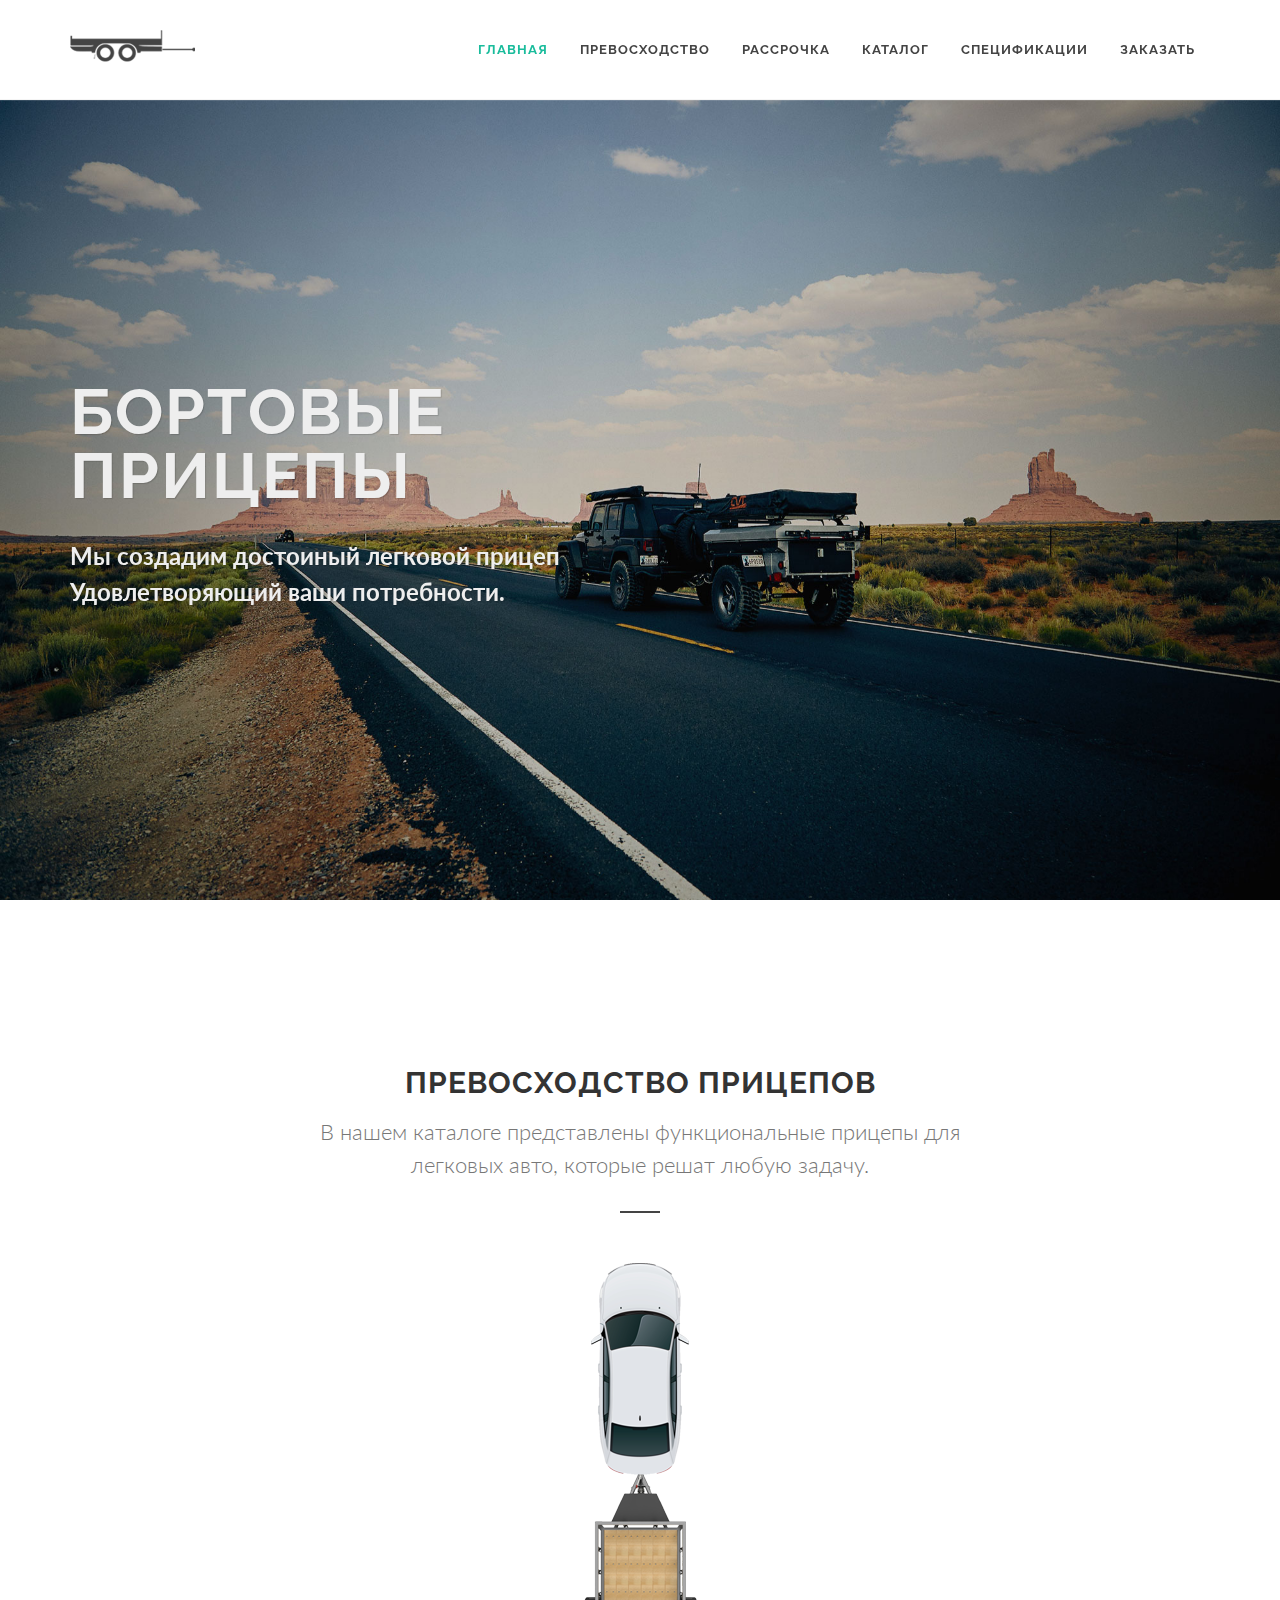
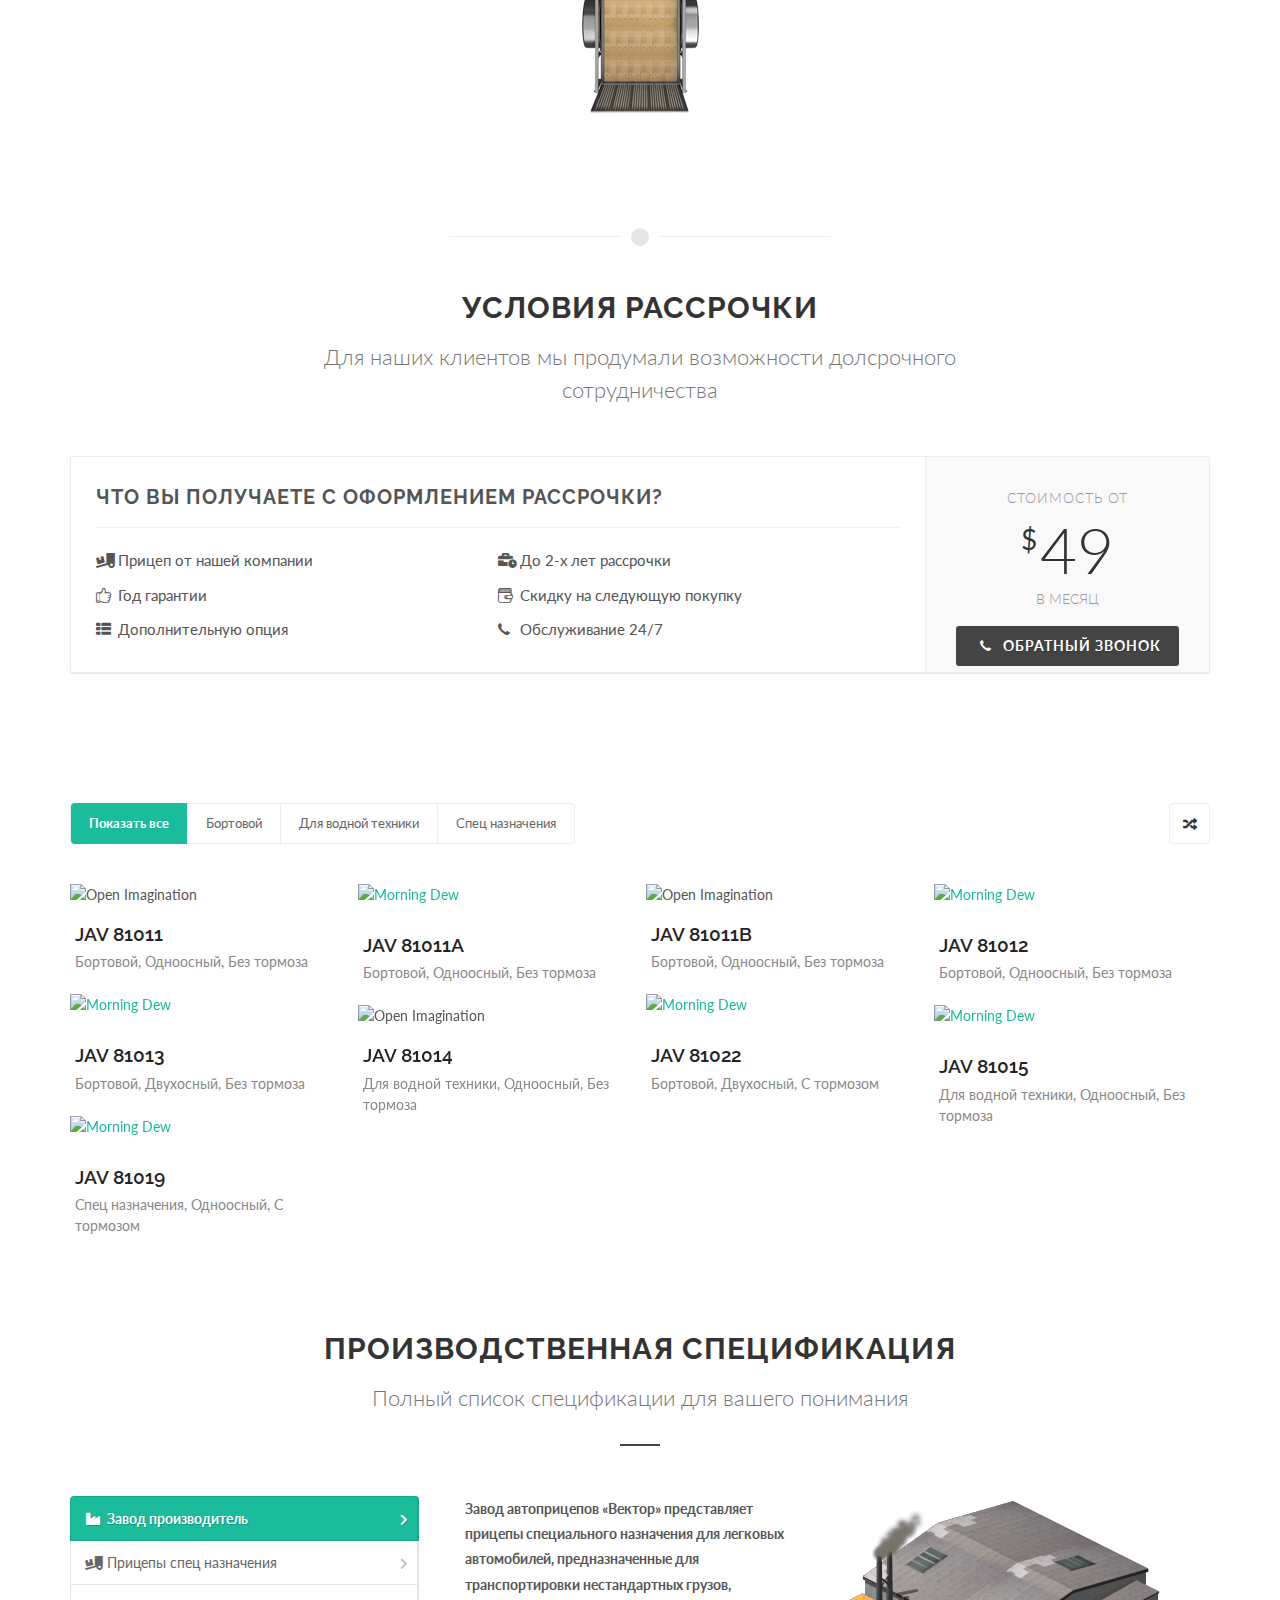
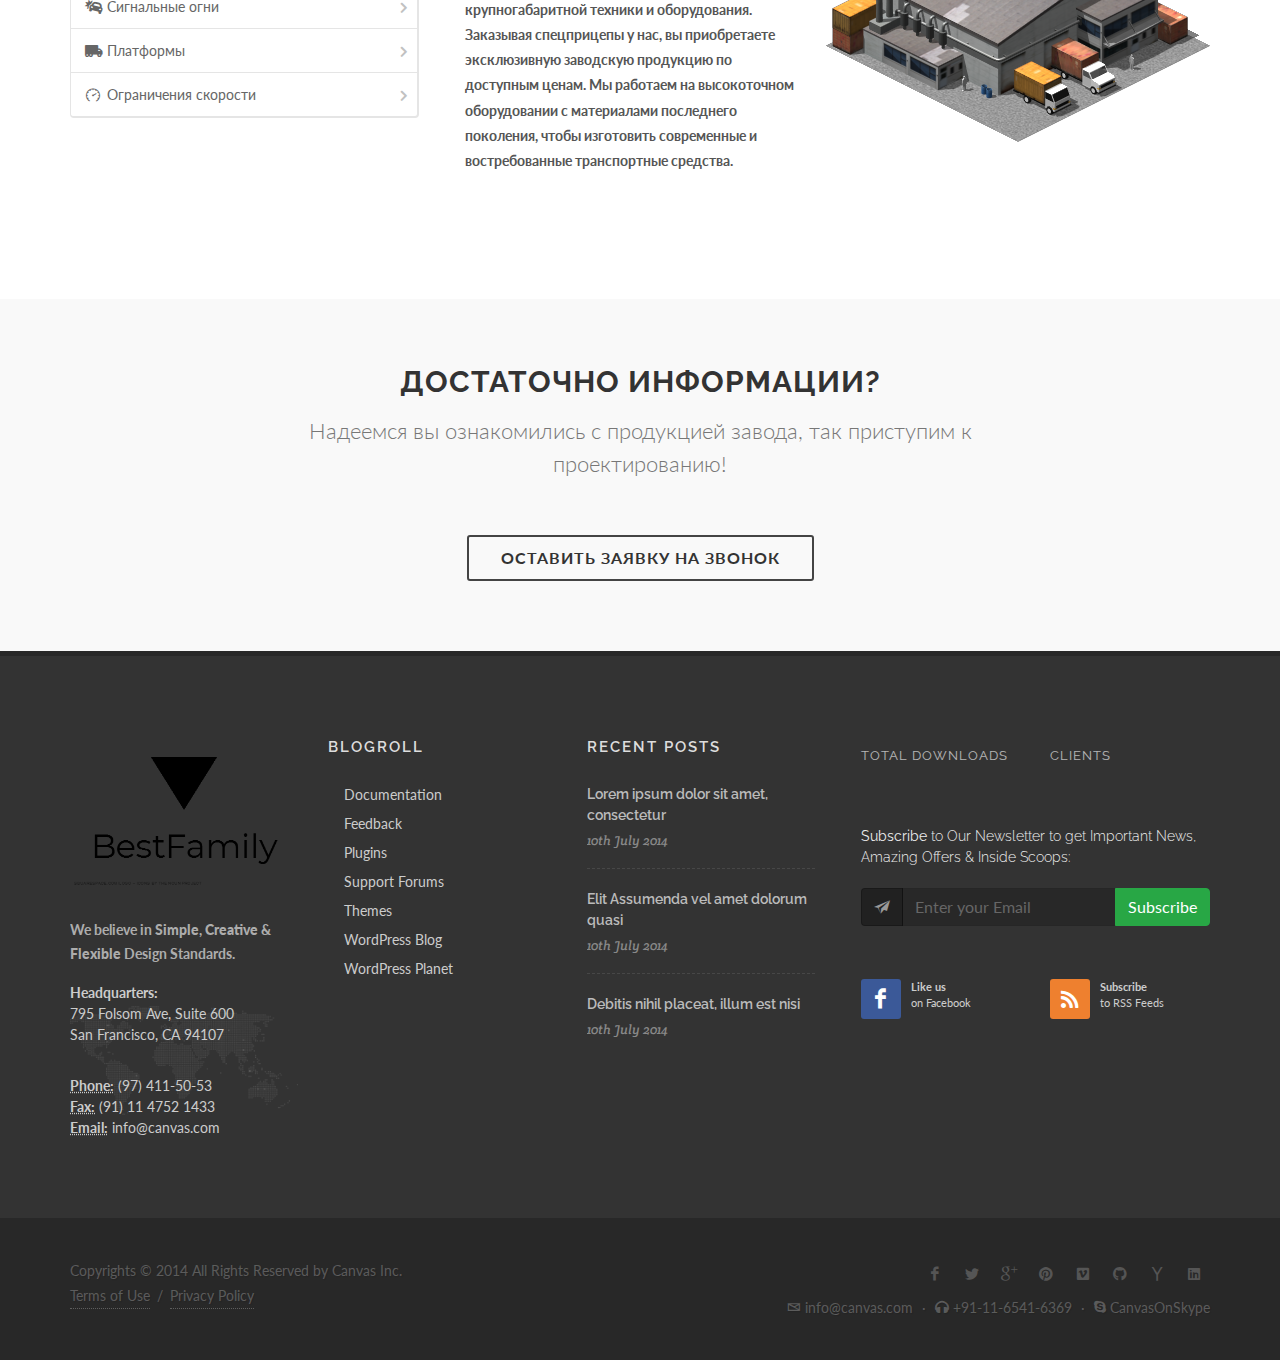
==== commit f19e8496: "favico" ====
--- a/index.html
+++ b/index.html
@@ -20,8 +20,8 @@
 
 	<!-- Document Title
 	============================================= -->
-	<title>BestFamily|Прицепы для легковых автомобилей|Махтум</title>
-
+	<title>BestTrailersШ|Прицепы для легковых автомобилей|Махтум</title>
+	<link rel="icon" href="favicon.ico" type="images/x-icon">
 </head>
 
 <body class="stretched">
--- a/style.css
+++ b/style.css
@@ -226,7 +226,9 @@
 h5 > span:not(.nocolor):not(.badge),
 h6 > span:not(.nocolor):not(.badge) { color: #1ABC9C; }
 
-p,
+p{
+	font-weight: 700;
+}
 pre,
 ul,
 ol,
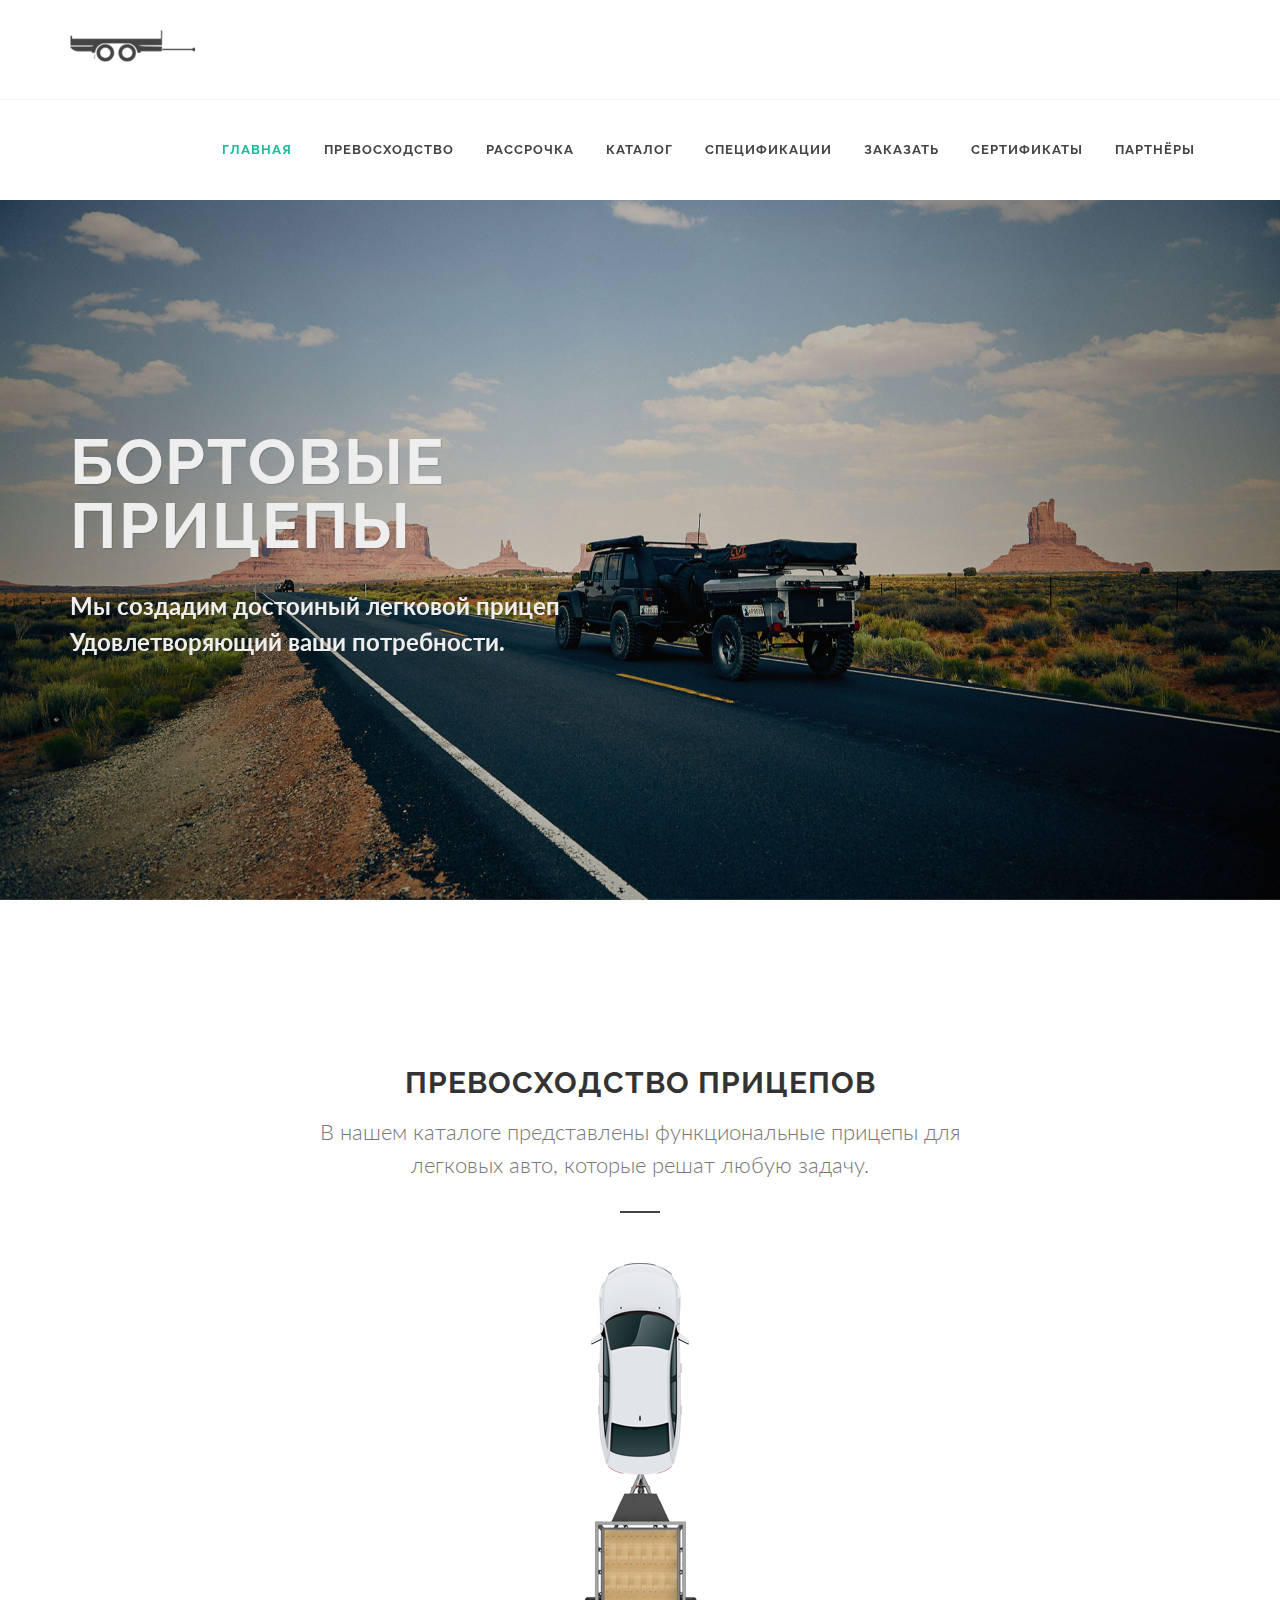
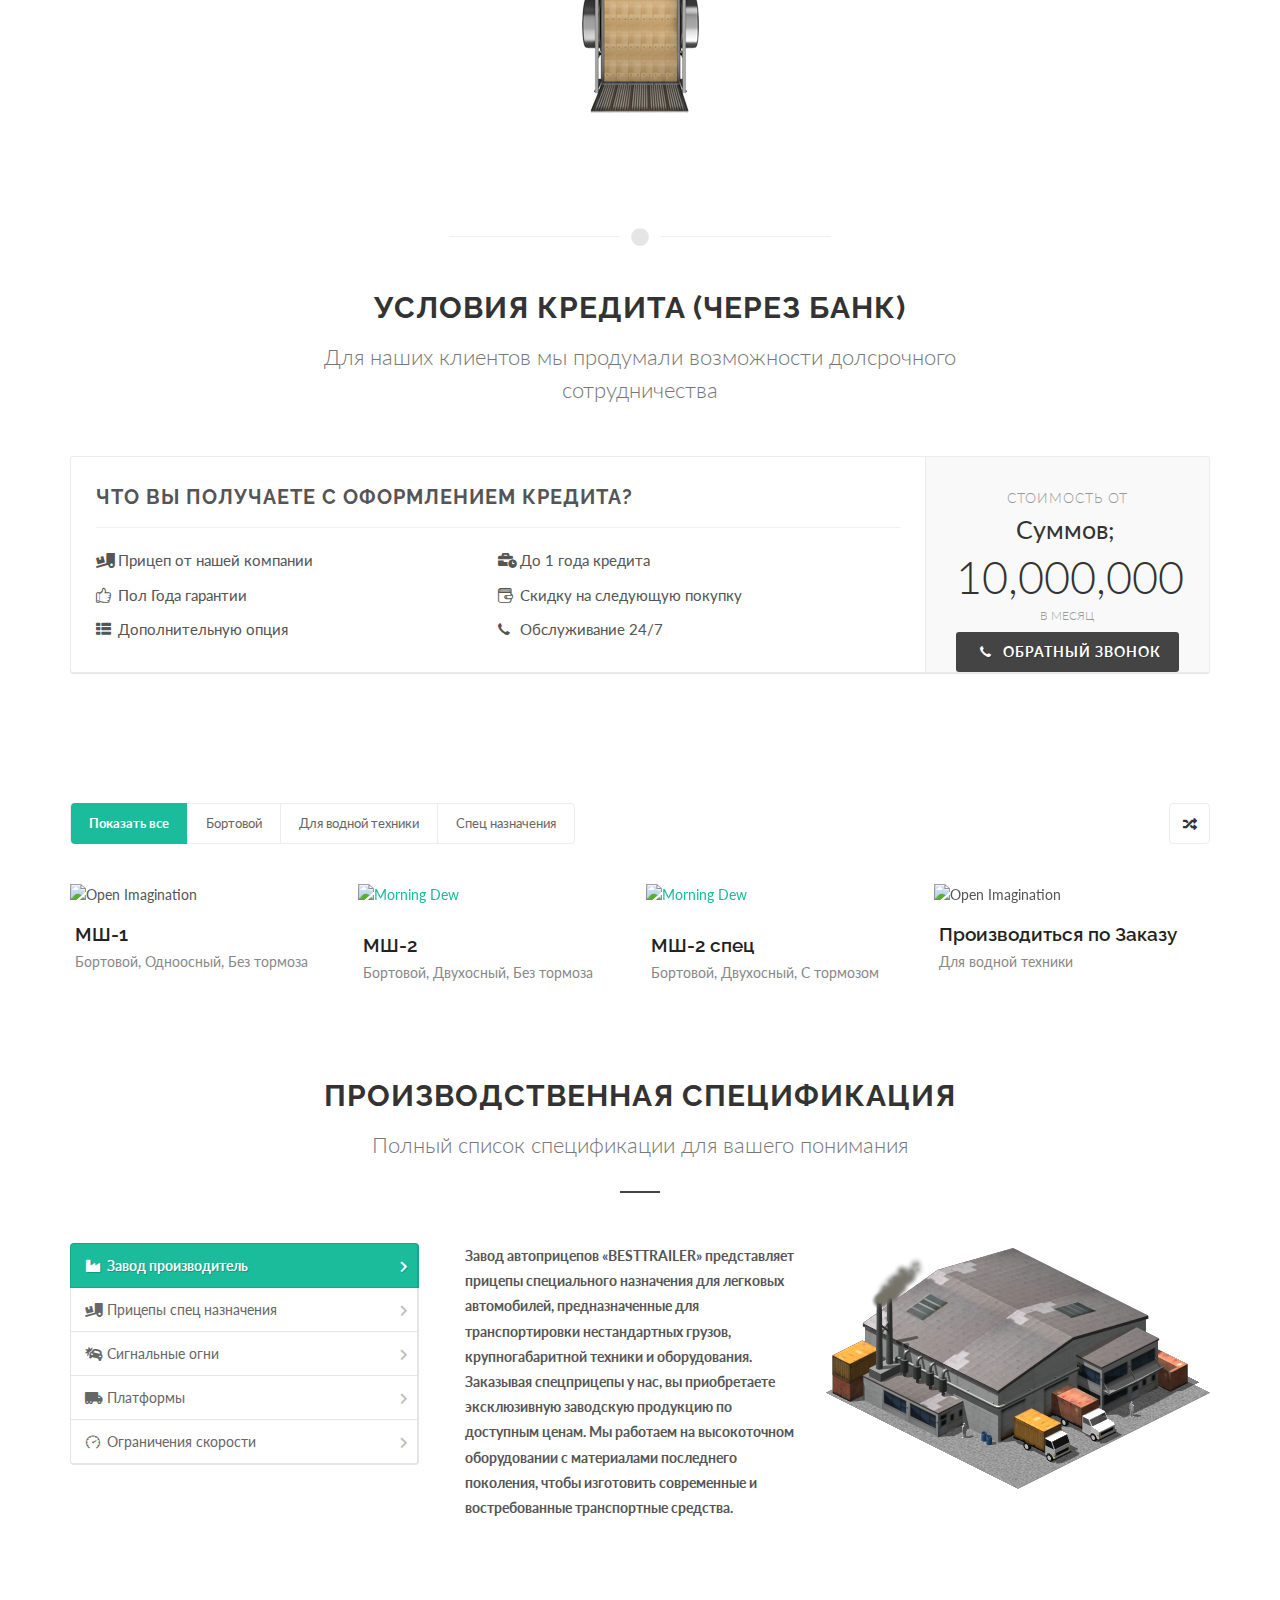
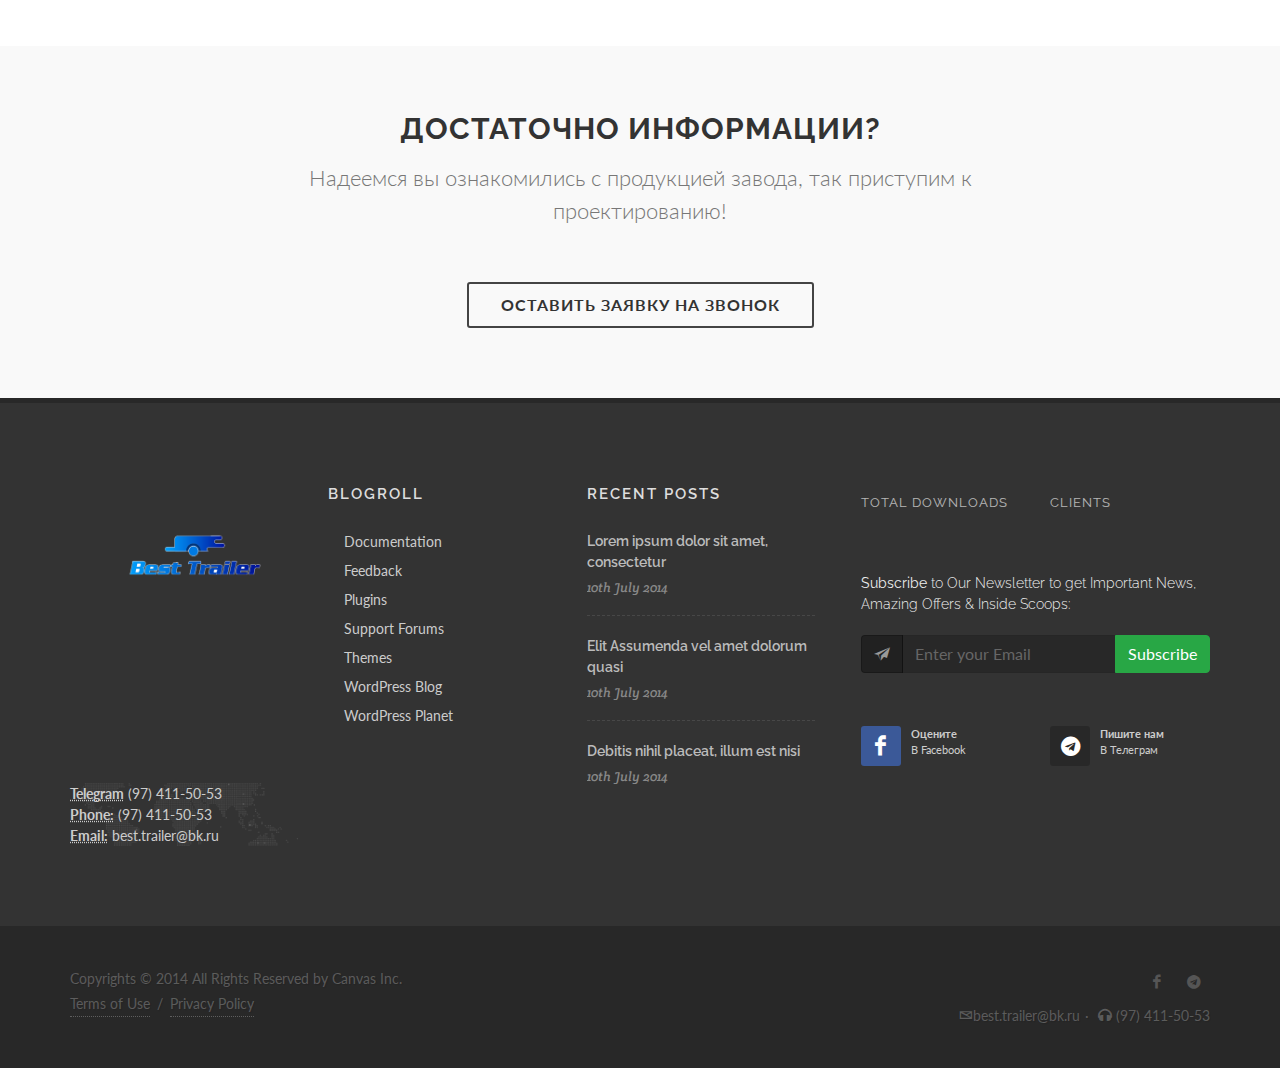
==== commit 49040a8c: "проверка" ====
--- a/index.html
+++ b/index.html
@@ -58,6 +58,8 @@
 							<li><a href="#" data-href="#section-testimonials"><div>Каталог</div></a></li>
 							<li><a href="#" data-href="#section-specs"><div>Спецификации</div></a></li>
 							<li><a href="#" data-href="#section-buy"><div>Заказать</div></a></li>
+							<li><a href="cerf.html" target="_blank"><div>Сертификаты</div></a></li>
+							<li><a href="#" target="_blank"><div>Партнёры</div></a></li>
 						</ul>
 
 					</nav><!-- #primary-menu end -->
@@ -176,7 +178,7 @@
 					<div class="divider divider-short divider-center"><i class="icon-circle"></i></div>
 
 					<div id="section-pricing" class="heading-block title-center nobottomborder page-section">
-						<h2>Условия Рассрочки</h2>
+						<h2>Условия Кредита (Через банк)</h2>
 						<span>Для наших клиентов мы продумали возможности долсрочного сотрудничества</span>
 					</div>
 
@@ -184,13 +186,13 @@
 
 						<div class="pricing-desc">
 							<div class="pricing-title">
-								<h3>Что вы получаете с оформлением рассрочки?</h3>
+								<h3>Что вы получаете с оформлением кредита?</h3>
 							</div>
 							<div class="pricing-features">
 								<ul class="iconlist-color clearfix">
 									<li><i class="icon-truck-loading"></i> Прицеп от нашей компании</li>
-									<li><i class="icon-business-time"></i> До 2-х лет рассрочки</li>
-									<li><i class="icon-like"></i> Год гарантии</li>
+									<li><i class="icon-business-time"></i> До 1 года кредита</li>
+									<li><i class="icon-like"></i> Пол Года гарантии</li>
 									<li><i class="icon-wallet1"></i> Скидку на следующую покупку</li>
 									<li><i class="icon-th-list1"></i> Дополнительную опция</li>
 									<li><i class="icon-call"></i> Обслуживание 24/7</li>
@@ -203,7 +205,7 @@
 								Стоимость от
 							</div>
 							<div class="pricing-price">
-								<span class="price-unit">&dollar;</span>49<span class="price-tenure">в месяц</span>
+								<span class="price-unit">Суммов;</span>10,000,000<span class="price-tenure">в месяц</span>
 							</div>
 							<div class="pricing-action">
 								<a href="#feedback-form" data-lightbox="inline" class="button button-dark button-rounded btn-block nomargin"><i class="icon-call"></i> Обратный звонок</a>
@@ -251,19 +253,18 @@
 								</div>
 							</div>
 							<div class="portfolio-desc">
-								<h3><a href="portfolio-single.html">JAV 81011</a></h3>
+								<h3><a href="portfolio-single.html">МШ-1</a></h3>
 								<span>Бортовой, Одноосный, Без тормоза</span>
 							</div>
 							<!-- Modal -->
 								<div class="modal1 mfp-hide" id="81011">
 									<div class="block divcenter" style="background-color: #FFF; max-width: 500px;">
 										<div style="padding: 50px;">
-											<div class="fancy-title title-dotted-border title-center"><h3>Прицеп JAV 81011</h3></div>
-											<p>Легковой бортовой прицеп ЛАВ 81011 предназначен для перевозки различных грузов по всем видам дорог, на которых допускается эксплуатация легковых автомобилей. Рама, дышло и ось прицепа полностью оцинкованы методом горячего цинкования. Борта и крылья из оцинкованной стали. Прицеп одноосный, без тормозов, кузов не откидывается, передний борт - съёмный, задний борт - откидной . Дышло прямое, удлиняется. Днище - ламинированная фанера. Подвеска колес (R13) на двух полуэллиптических рессорах с гидравлическими амортизаторами.Размеры кузова 1850*1100 мм. Высота бортов 350 или 500 мм. Грузоподъёмность 575 кг. Опорная штанга и тент с каркасом в стандартной комплектации.</p>
-											<p class="nobottommargin"><span class="highlight"><i class="icon-weight-hanging"></i> Грузоподъемность:</span> 575кг</p>
-											<p><span class="highlight"><i class="icon-line2-cursor-move"></i> Длина х Ширина мм:</span> 1850 х 1100</p>
+											<div class="fancy-title title-dotted-border title-center"><h3>Прицеп МШ-1</h3></div>
+											<p>Легковой бортовой прицеп МШ-1 предназначен для перевозки различных грузов по всем видам дорог, на которых допускается эксплуатация легковых автомобилей. Рама, дышло и ось прицепа полностью покрашены . Прицеп одноосный, без тормозов, кузов не откидывается, задний борт - откидной . Дышло прямое, не удлиняется. Днище - металическое 2мм. Подвеска колес (R13, R14, R15, R16) на двух полуэллиптических рессорах с гидравлическими амортизаторами.Размеры кузова от 2000*1300 до 3000*1500 мм. Высота бортов 350 или 600 мм. Грузоподъёмность 550 кг. Опорная штанга и тент с каркасом по желанию.</p>
+											<p class="nobottommargin"><span class="highlight"><i class="icon-weight-hanging"></i> Грузоподъемность:</span> 550кг</p>
+											<p><span class="highlight"><i class="icon-line2-cursor-move"></i> Длина х Ширина мм:</span> от 2000 x 1300 до 3000 x 1500</p>
 											<div class="title-center"><h4><span>Дополнительные опции</span></h4></div>
-											<p class="nobottommargin"><i class="icon-check1"></i> Пластиковая крышка</p>
 											<p class="nobottommargin"><i class="icon-check1"></i> Высокий борт</p>
 											<p class="nobottommargin"><i class="icon-check1"></i> С комплектом дополнительных бортов</p>
 										</div>
@@ -273,124 +274,124 @@
 						</article>
 
 						<!-- JAV 81011A -->
-						<article class="portfolio-item pf-bort">
-							<div class="portfolio-image">
-								<div class="fslider" data-arrows="false" data-speed="400" data-pause="4000">
-									<div class="flexslider">
-										<div class="slider-wrap">
-											<div class="slide"><a href="portfolio-single-gallery.html"><img src="images/landing/trailers/2-1.jpg" alt="Morning Dew"></a></div>
-											<div class="slide"><a href="portfolio-single-gallery.html"><img src="images/landing/trailers/2-2.jpg" alt="Morning Dew"></a></div>
-											<div class="slide"><a href="portfolio-single-gallery.html"><img src="images/landing/trailers/2-3.jpg" alt="Morning Dew"></a></div>
-											<div class="slide"><a href="portfolio-single-gallery.html"><img src="images/landing/trailers/2-4.jpg" alt="Morning Dew"></a></div>
-											<div class="slide"><a href="portfolio-single-gallery.html"><img src="images/landing/trailers/2-5.jpg" alt="Morning Dew"></a></div>
-										</div>
-									</div>
-								</div>
-								<div class="portfolio-overlay" data-lightbox="gallery">
-									<a href="images/landing/trailers/2-1.jpg" class="left-icon" data-lightbox="gallery-item"><i class="icon-line-stack-2"></i></a>
-									<a href="images/landing/trailers/2-2.jpg" class="hidden" data-lightbox="gallery-item"></a>
-									<a href="images/landing/trailers/2-3.jpg" class="hidden" data-lightbox="gallery-item"></a>
-									<a href="images/landing/trailers/2-4.jpg" class="hidden" data-lightbox="gallery-item"></a>
-									<a href="images/landing/trailers/2-5.jpg" class="hidden" data-lightbox="gallery-item"></a>
-									<a href="#81011A" data-lightbox="inline" class="right-icon"><i class="icon-line-ellipsis"></i></a>
-								</div>
-							</div>
-							<div class="portfolio-desc">
-								<h3><a href="portfolio-single-gallery.html">JAV 81011A</a></h3>
-								<span>Бортовой, Одноосный, Без тормоза</span>
-							</div>
-							<!-- Modal -->
-								<div class="modal1 mfp-hide" id="81011A">
-									<div class="block divcenter" style="background-color: #FFF; max-width: 500px;">
-										<div style="padding: 50px;">
-											<div class="fancy-title title-dotted-border title-center"><h3>Прицеп JAV 81011A</h3></div>
-											<p>Легковой прицеп ЛАВ 81011А предназначен для перевозки различных грузов, в т.ч.  квадроцикла, "мотособаки" по всем видам дорог, на которых допускается эксплуатация легковых автомобилей. Ось прицепа оцинкована методом горячего цинкования. Рама сборная из оцинкованного профиля.  Дышло, борта и крылья из оцинкованной стали. Прицеп одноосный, без тормозов, снабжен откидным кузовом, передний борт съёмный, задний борт откидной, с возможностью быстрого съёма. Дышло V-образное. Днище - ламинированная фанера. Подвеска колес (R13) на двух полуэллиптических рессорах с гидравлическими амортизаторами. Размеры кузова 2500*1400 мм. Высота бортов 240 или 400 мм. Грузоподъёмность 485 кг. Опции: каркас с тентом, пластиковая крышка, запасное колесо, опорная штанга или опорное колесо на дышле прицепа. Не требуется подкатегория "Е".</p>
-											<p class="nobottommargin"><span class="highlight"><i class="icon-weight-hanging"></i> Грузоподъемность:</span> 485кг</p>
-											<p><span class="highlight"><i class="icon-line2-cursor-move"></i> Длина х Ширина мм:</span> 2500 х 1400</p>
-											<div class="title-center"><h4><span>Дополнительные опции</span></h4></div>
-											<p class="nobottommargin"><i class="icon-check1"></i> Пластиковая крышка</p>
-											<p class="nobottommargin"><i class="icon-check1"></i> Тент</p>
-											<p class="nobottommargin"><i class="icon-check1"></i> Высокий борт</p>
-											<p class="nobottommargin"><i class="icon-check1"></i> Опорная стойка с зажимом</p>
-										</div>
-									<div class="section center nomargin" style="padding: 30px;">
-									<a href="#" class="button" onClick="$.magnificPopup.close();return false;">Закрыть</a>
-								</div>
-						</article>
-
-						<article class="portfolio-item pf-bort">
-							<div class="portfolio-image">
-									<img src="images/landing/trailers/3-1.jpg" alt="Open Imagination">
-								<div class="portfolio-overlay">
-									<a href="images/landing/Trailers/3-1.jpg" class="left-icon" data-lightbox="image" title="IMage"><i class="icon-line-plus"></i></a>
-									<a href="#81011B" data-lightbox="inline" class="right-icon"><i class="icon-line-ellipsis"></i></a>
-								</div>
-							</div>
-							<div class="portfolio-desc">
-								<h3><a href="portfolio-single.html">JAV 81011B</a></h3>
-								<span>Бортовой, Одноосный, Без тормоза</span>
-							</div>
-							<!-- Modal -->
-								<div class="modal1 mfp-hide" id="81011B">
-									<div class="block divcenter" style="background-color: #FFF; max-width: 500px;">
-										<div style="padding: 50px;">
-											<div class="fancy-title title-dotted-border title-center"><h3>Прицеп JAV 81011B</h3></div>
-											<p>Легковой прицеп ЛАВ 81011В для легковых автомобилей предназначен для перевозки различных грузов по всем видам дорог, на которых допускается эксплуатация легковых автомобилей. Рама, дышло и ось прицепа полностью оцинкованы методом горячего цинкования. Борта и крылья из оцинкованной стали. Прицеп одноосный, без тормозов, снабжен откидным кузовом; передний борт съёмный, задний борт - откидной; дышло V образное. Днище - ламинированная фанера. Подвеска колес (R13) на двух полуэллиптических рессорах с гидравлическими амортизаторами. Размеры кузова 2000*1220 мм. Высота бортов 350 или 500 мм. Грузоподъёмность 525 кг. Опорная штанга, регулятор высоты сцепного устройства в стандартной комплектации.   Опции: высокие борта (500мм), тент с каркасом увеличенный (600мм от борта),  кронштейн запасного колеса, запасное колесо. Не требуется категория "Е".</p>
-											<p class="nobottommargin"><span class="highlight"><i class="icon-weight-hanging"></i> Грузоподъемность:</span> 525кг</p>
-											<p><span class="highlight"><i class="icon-line2-cursor-move"></i> Длина х Ширина мм:</span> 2000 х 1220</p>
-											<div class="title-center"><h4><span>Дополнительные опции</span></h4></div>
-											<p class="nobottommargin"><i class="icon-check1"></i> Пластиковая крышка</p>
-											<p class="nobottommargin"><i class="icon-check1"></i> Высокий борт</p>
-											<p class="nobottommargin"><i class="icon-check1"></i> С увеличенным каркасом и тентом</p>
-										</div>
-									<div class="section center nomargin" style="padding: 30px;">
-									<a href="#" class="button" onClick="$.magnificPopup.close();return false;">Закрыть</a>
-								</div>
-						</article>
-
-						<article class="portfolio-item pf-bort">
-							<div class="portfolio-image">
-								<div class="fslider" data-arrows="false" data-speed="400" data-pause="4000">
-									<div class="flexslider">
-										<div class="slider-wrap">
-											<div class="slide"><a href="portfolio-single-gallery.html"><img src="images/landing/trailers/4-1.jpg" alt="Morning Dew"></a></div>
-											<div class="slide"><a href="portfolio-single-gallery.html"><img src="images/landing/trailers/4-2.jpg" alt="Morning Dew"></a></div>
-											<div class="slide"><a href="portfolio-single-gallery.html"><img src="images/landing/trailers/4-3.jpg" alt="Morning Dew"></a></div>
-										</div>
-									</div>
-								</div>
-								<div class="portfolio-overlay" data-lightbox="gallery">
-									<a href="images/landing/trailers/4-1.jpg" class="left-icon" data-lightbox="gallery-item"><i class="icon-line-stack-2"></i></a>
-									<a href="images/landing/trailers/4-2.jpg" class="hidden" data-lightbox="gallery-item"></a>
-									<a href="images/landing/trailers/4-3.jpg" class="hidden" data-lightbox="gallery-item"></a>
-									<a href="#81012" data-lightbox="inline" class="right-icon"><i class="icon-line-ellipsis"></i></a>
-								</div>
-							</div>
-							<div class="portfolio-desc">
-								<h3><a href="portfolio-single-gallery.html">JAV 81012</a></h3>
-								<span>Бортовой, Одноосный, Без тормоза</span>
-							</div>
-							<!-- Modal -->
-								<div class="modal1 mfp-hide" id="81012">
-									<div class="block divcenter" style="background-color: #FFF; max-width: 500px;">
-										<div style="padding: 50px;">
-											<div class="fancy-title title-dotted-border title-center"><h3>Прицеп JAV 81012</h3></div>
-											<p>Легковой прицеп ЛАВ 81012 предназначен для перевозки мотоцикла, квадроцикла, снегохода, лодки, лодки ПВХ и гидроцикла  (при использовании опции) и других грузов по всем видам дорог, на которых допускается эксплуатация легковых автомобилей. Рама, дышло и ось прицепа полностью оцинкованы методом горячего цинкования. Борта и крылья из оцинкованной стали. Прицеп одноосный, без тормозов, снабжен кузовом, передний и задний борта откидные, с возможностью быстрого съёма. Дышло V-образное. Днище - ламинированная фанера. Подвеска колес (R13) на двух полуэллиптических рессорах с гидравлическими амортизаторами. Размеры кузова 3200*1400. Кузов откидной. Высота бортов 240 мм. Грузоподъёмность 480 кг., фактическая 500 кг. Опорное колесо, регулятор высоты сцепного устройства и кронштейн для "запаски" в стандартной комплектации. Опции: каркас с тентом (возможен тент с аэродинамическим скосом), пластиковая крышка, салазки для лодки или гидроцикла, устройство для крепления мотоцикла, кронштейн с лебёдкой, запасное колесо. Не требуется категория "Е".</p>
-											<p class="nobottommargin"><span class="highlight"><i class="icon-weight-hanging"></i> Грузоподъемность:</span> 500кг</p>
-											<p><span class="highlight"><i class="icon-line2-cursor-move"></i> Длина х Ширина мм:</span> 3200 х 1400</p>
-											<div class="title-center"><h4><span>Дополнительные опции</span></h4></div>
-											<p class="nobottommargin"><i class="icon-check1"></i> Пластиковая крышка</p>
-											<p class="nobottommargin"><i class="icon-check1"></i> Высокий борт</p>
-											<p class="nobottommargin"><i class="icon-check1"></i> Каркас и тент</p>
-											<p class="nobottommargin"><i class="icon-check1"></i> Крепление для мотоцикла</p>
-											<p class="nobottommargin"><i class="icon-check1"></i> С салазками</p>
-											<p class="nobottommargin"><i class="icon-check1"></i> Кронштейн и лебедка</p>
-											<p class="nobottommargin"><i class="icon-check1"></i> С комплектом дополнительных бортов</p>
-										</div>
-									<div class="section center nomargin" style="padding: 30px;">
-									<a href="#" class="button" onClick="$.magnificPopup.close();return false;">Закрыть</a>
-								</div>
-						</article>
+<!--						<article class="portfolio-item pf-bort">-->
+<!--							<div class="portfolio-image">-->
+<!--								<div class="fslider" data-arrows="false" data-speed="400" data-pause="4000">-->
+<!--									<div class="flexslider">-->
+<!--										<div class="slider-wrap">-->
+<!--											<div class="slide"><a href="portfolio-single-gallery.html"><img src="images/landing/trailers/2-1.jpg" alt="Morning Dew"></a></div>-->
+<!--											<div class="slide"><a href="portfolio-single-gallery.html"><img src="images/landing/trailers/2-2.jpg" alt="Morning Dew"></a></div>-->
+<!--											<div class="slide"><a href="portfolio-single-gallery.html"><img src="images/landing/trailers/2-3.jpg" alt="Morning Dew"></a></div>-->
+<!--											<div class="slide"><a href="portfolio-single-gallery.html"><img src="images/landing/trailers/2-4.jpg" alt="Morning Dew"></a></div>-->
+<!--											<div class="slide"><a href="portfolio-single-gallery.html"><img src="images/landing/trailers/2-5.jpg" alt="Morning Dew"></a></div>-->
+<!--										</div>-->
+<!--									</div>-->
+<!--								</div>-->
+<!--								<div class="portfolio-overlay" data-lightbox="gallery">-->
+<!--									<a href="images/landing/trailers/2-1.jpg" class="left-icon" data-lightbox="gallery-item"><i class="icon-line-stack-2"></i></a>-->
+<!--									<a href="images/landing/trailers/2-2.jpg" class="hidden" data-lightbox="gallery-item"></a>-->
+<!--									<a href="images/landing/trailers/2-3.jpg" class="hidden" data-lightbox="gallery-item"></a>-->
+<!--									<a href="images/landing/trailers/2-4.jpg" class="hidden" data-lightbox="gallery-item"></a>-->
+<!--									<a href="images/landing/trailers/2-5.jpg" class="hidden" data-lightbox="gallery-item"></a>-->
+<!--									<a href="#81011A" data-lightbox="inline" class="right-icon"><i class="icon-line-ellipsis"></i></a>-->
+<!--								</div>-->
+<!--							</div>-->
+<!--							<div class="portfolio-desc">-->
+<!--								<h3><a href="portfolio-single-gallery.html">JAV 81011A</a></h3>-->
+<!--								<span>Бортовой, Одноосный, Без тормоза</span>-->
+<!--							</div>-->
+<!--							&lt;!&ndash; Modal &ndash;&gt;-->
+<!--								<div class="modal1 mfp-hide" id="81011A">-->
+<!--									<div class="block divcenter" style="background-color: #FFF; max-width: 500px;">-->
+<!--										<div style="padding: 50px;">-->
+<!--											<div class="fancy-title title-dotted-border title-center"><h3>Прицеп JAV 81011A</h3></div>-->
+<!--											<p>Легковой прицеп ЛАВ 81011А предназначен для перевозки различных грузов, в т.ч.  квадроцикла, "мотособаки" по всем видам дорог, на которых допускается эксплуатация легковых автомобилей. Ось прицепа оцинкована методом горячего цинкования. Рама сборная из оцинкованного профиля.  Дышло, борта и крылья из оцинкованной стали. Прицеп одноосный, без тормозов, снабжен откидным кузовом, передний борт съёмный, задний борт откидной, с возможностью быстрого съёма. Дышло V-образное. Днище - ламинированная фанера. Подвеска колес (R13) на двух полуэллиптических рессорах с гидравлическими амортизаторами. Размеры кузова 2500*1400 мм. Высота бортов 240 или 400 мм. Грузоподъёмность 485 кг. Опции: каркас с тентом, пластиковая крышка, запасное колесо, опорная штанга или опорное колесо на дышле прицепа. Не требуется подкатегория "Е".</p>-->
+<!--											<p class="nobottommargin"><span class="highlight"><i class="icon-weight-hanging"></i> Грузоподъемность:</span> 485кг</p>-->
+<!--											<p><span class="highlight"><i class="icon-line2-cursor-move"></i> Длина х Ширина мм:</span> 2500 х 1400</p>-->
+<!--											<div class="title-center"><h4><span>Дополнительные опции</span></h4></div>-->
+<!--											<p class="nobottommargin"><i class="icon-check1"></i> Пластиковая крышка</p>-->
+<!--											<p class="nobottommargin"><i class="icon-check1"></i> Тент</p>-->
+<!--											<p class="nobottommargin"><i class="icon-check1"></i> Высокий борт</p>-->
+<!--											<p class="nobottommargin"><i class="icon-check1"></i> Опорная стойка с зажимом</p>-->
+<!--										</div>-->
+<!--									<div class="section center nomargin" style="padding: 30px;">-->
+<!--									<a href="#" class="button" onClick="$.magnificPopup.close();return false;">Закрыть</a>-->
+<!--								</div>-->
+<!--						</article>-->
+
+<!--						<article class="portfolio-item pf-bort">-->
+<!--							<div class="portfolio-image">-->
+<!--									<img src="images/landing/trailers/3-1.jpg" alt="Open Imagination">-->
+<!--								<div class="portfolio-overlay">-->
+<!--									<a href="images/landing/Trailers/3-1.jpg" class="left-icon" data-lightbox="image" title="IMage"><i class="icon-line-plus"></i></a>-->
+<!--									<a href="#81011B" data-lightbox="inline" class="right-icon"><i class="icon-line-ellipsis"></i></a>-->
+<!--								</div>-->
+<!--							</div>-->
+<!--							<div class="portfolio-desc">-->
+<!--								<h3><a href="portfolio-single.html">JAV 81011B</a></h3>-->
+<!--								<span>Бортовой, Одноосный, Без тормоза</span>-->
+<!--							</div>-->
+<!--							&lt;!&ndash; Modal &ndash;&gt;-->
+<!--								<div class="modal1 mfp-hide" id="81011B">-->
+<!--									<div class="block divcenter" style="background-color: #FFF; max-width: 500px;">-->
+<!--										<div style="padding: 50px;">-->
+<!--											<div class="fancy-title title-dotted-border title-center"><h3>Прицеп JAV 81011B</h3></div>-->
+<!--											<p>Легковой прицеп ЛАВ 81011В для легковых автомобилей предназначен для перевозки различных грузов по всем видам дорог, на которых допускается эксплуатация легковых автомобилей. Рама, дышло и ось прицепа полностью оцинкованы методом горячего цинкования. Борта и крылья из оцинкованной стали. Прицеп одноосный, без тормозов, снабжен откидным кузовом; передний борт съёмный, задний борт - откидной; дышло V образное. Днище - ламинированная фанера. Подвеска колес (R13) на двух полуэллиптических рессорах с гидравлическими амортизаторами. Размеры кузова 2000*1220 мм. Высота бортов 350 или 500 мм. Грузоподъёмность 525 кг. Опорная штанга, регулятор высоты сцепного устройства в стандартной комплектации.   Опции: высокие борта (500мм), тент с каркасом увеличенный (600мм от борта),  кронштейн запасного колеса, запасное колесо. Не требуется категория "Е".</p>-->
+<!--											<p class="nobottommargin"><span class="highlight"><i class="icon-weight-hanging"></i> Грузоподъемность:</span> 525кг</p>-->
+<!--											<p><span class="highlight"><i class="icon-line2-cursor-move"></i> Длина х Ширина мм:</span> 2000 х 1220</p>-->
+<!--											<div class="title-center"><h4><span>Дополнительные опции</span></h4></div>-->
+<!--											<p class="nobottommargin"><i class="icon-check1"></i> Пластиковая крышка</p>-->
+<!--											<p class="nobottommargin"><i class="icon-check1"></i> Высокий борт</p>-->
+<!--											<p class="nobottommargin"><i class="icon-check1"></i> С увеличенным каркасом и тентом</p>-->
+<!--										</div>-->
+<!--									<div class="section center nomargin" style="padding: 30px;">-->
+<!--									<a href="#" class="button" onClick="$.magnificPopup.close();return false;">Закрыть</a>-->
+<!--								</div>-->
+<!--						</article>-->
+
+<!--						<article class="portfolio-item pf-bort">-->
+<!--							<div class="portfolio-image">-->
+<!--								<div class="fslider" data-arrows="false" data-speed="400" data-pause="4000">-->
+<!--									<div class="flexslider">-->
+<!--										<div class="slider-wrap">-->
+<!--											<div class="slide"><a href="portfolio-single-gallery.html"><img src="images/landing/trailers/4-1.jpg" alt="Morning Dew"></a></div>-->
+<!--											<div class="slide"><a href="portfolio-single-gallery.html"><img src="images/landing/trailers/4-2.jpg" alt="Morning Dew"></a></div>-->
+<!--											<div class="slide"><a href="portfolio-single-gallery.html"><img src="images/landing/trailers/4-3.jpg" alt="Morning Dew"></a></div>-->
+<!--										</div>-->
+<!--									</div>-->
+<!--								</div>-->
+<!--								<div class="portfolio-overlay" data-lightbox="gallery">-->
+<!--									<a href="images/landing/trailers/4-1.jpg" class="left-icon" data-lightbox="gallery-item"><i class="icon-line-stack-2"></i></a>-->
+<!--									<a href="images/landing/trailers/4-2.jpg" class="hidden" data-lightbox="gallery-item"></a>-->
+<!--									<a href="images/landing/trailers/4-3.jpg" class="hidden" data-lightbox="gallery-item"></a>-->
+<!--									<a href="#81012" data-lightbox="inline" class="right-icon"><i class="icon-line-ellipsis"></i></a>-->
+<!--								</div>-->
+<!--							</div>-->
+<!--							<div class="portfolio-desc">-->
+<!--								<h3><a href="portfolio-single-gallery.html">JAV 81012</a></h3>-->
+<!--								<span>Бортовой, Одноосный, Без тормоза</span>-->
+<!--							</div>-->
+<!--							&lt;!&ndash; Modal &ndash;&gt;-->
+<!--								<div class="modal1 mfp-hide" id="81012">-->
+<!--									<div class="block divcenter" style="background-color: #FFF; max-width: 500px;">-->
+<!--										<div style="padding: 50px;">-->
+<!--											<div class="fancy-title title-dotted-border title-center"><h3>Прицеп JAV 81012</h3></div>-->
+<!--											<p>Легковой прицеп ЛАВ 81012 предназначен для перевозки мотоцикла, квадроцикла, снегохода, лодки, лодки ПВХ и гидроцикла  (при использовании опции) и других грузов по всем видам дорог, на которых допускается эксплуатация легковых автомобилей. Рама, дышло и ось прицепа полностью оцинкованы методом горячего цинкования. Борта и крылья из оцинкованной стали. Прицеп одноосный, без тормозов, снабжен кузовом, передний и задний борта откидные, с возможностью быстрого съёма. Дышло V-образное. Днище - ламинированная фанера. Подвеска колес (R13) на двух полуэллиптических рессорах с гидравлическими амортизаторами. Размеры кузова 3200*1400. Кузов откидной. Высота бортов 240 мм. Грузоподъёмность 480 кг., фактическая 500 кг. Опорное колесо, регулятор высоты сцепного устройства и кронштейн для "запаски" в стандартной комплектации. Опции: каркас с тентом (возможен тент с аэродинамическим скосом), пластиковая крышка, салазки для лодки или гидроцикла, устройство для крепления мотоцикла, кронштейн с лебёдкой, запасное колесо. Не требуется категория "Е".</p>-->
+<!--											<p class="nobottommargin"><span class="highlight"><i class="icon-weight-hanging"></i> Грузоподъемность:</span> 500кг</p>-->
+<!--											<p><span class="highlight"><i class="icon-line2-cursor-move"></i> Длина х Ширина мм:</span> 3200 х 1400</p>-->
+<!--											<div class="title-center"><h4><span>Дополнительные опции</span></h4></div>-->
+<!--											<p class="nobottommargin"><i class="icon-check1"></i> Пластиковая крышка</p>-->
+<!--											<p class="nobottommargin"><i class="icon-check1"></i> Высокий борт</p>-->
+<!--											<p class="nobottommargin"><i class="icon-check1"></i> Каркас и тент</p>-->
+<!--											<p class="nobottommargin"><i class="icon-check1"></i> Крепление для мотоцикла</p>-->
+<!--											<p class="nobottommargin"><i class="icon-check1"></i> С салазками</p>-->
+<!--											<p class="nobottommargin"><i class="icon-check1"></i> Кронштейн и лебедка</p>-->
+<!--											<p class="nobottommargin"><i class="icon-check1"></i> С комплектом дополнительных бортов</p>-->
+<!--										</div>-->
+<!--									<div class="section center nomargin" style="padding: 30px;">-->
+<!--									<a href="#" class="button" onClick="$.magnificPopup.close();return false;">Закрыть</a>-->
+<!--								</div>-->
+<!--						</article>-->
 
 
 						<article class="portfolio-item pf-bort">
@@ -416,24 +417,21 @@
 								</div>
 							</div>
 							<div class="portfolio-desc">
-								<h3><a href="portfolio-single-gallery.html">JAV 81013</a></h3>
+								<h3><a href="portfolio-single-gallery.html">МШ-2</a></h3>
 								<span>Бортовой, Двухосный, Без тормоза</span>
 							</div>
 							<!-- Modal -->
 								<div class="modal1 mfp-hide" id="81013">
 									<div class="block divcenter" style="background-color: #FFF; max-width: 500px;">
 										<div style="padding: 50px;">
-											<div class="fancy-title title-dotted-border title-center"><h3>Прицеп JAV 81013</h3></div>
-											<p>Бортовой, двухосный, легковой прицеп предназначен для перевозки квадроцикла, мотоцикла, гидроцикла, снегохода, лодки, лодки ПВХ (надувной лодки) при использовании опции и др. грузов по всем видам дорог, на которых допускается эксплуатация легковых автомобилей. Рама, дышло и ось прицепа полностью оцинкованы методом горячего цинкования. Борта и крылья из оцинкованной стали. Прицеп двухосный, без тормозов, снабжен откидным кузовом, передний и задний борта откидные, с возможностью быстрого съёма. Дышло V-образное. Днище - ламинированная фанера. Подвеска колес (R13) на четырёх полуэллиптических рессорах с гидравлическими амортизаторами. Размеры кузова 3500*1500 мм. Высота бортов 240 или 400 мм. Грузоподъёмность 395 кг. Фактическая 700 кг. Опорное колесо, регулятор высоты сцепного устройства и кронштейн для "запаски" в стандартной комплектации. Опции: каркас с тентом (возможен тент с аэродинамическим скосом), пластиковая крышка, салазки для лодки или гидроцикла, устройство для крепления мотоцикла, доп. борта 240 или 400 мм, кронштейн с лебёдкой, трапы для заезда г/п 800кг, запасное колесо. Не требуется категория "Е".</p>
-											<p class="nobottommargin"><span class="highlight"><i class="icon-weight-hanging"></i> Грузоподъемность:</span> 700кг</p>
-											<p><span class="highlight"><i class="icon-line2-cursor-move"></i> Длина х Ширина мм:</span> 3500 х 1500</p>
+											<div class="fancy-title title-dotted-border title-center"><h3>Прицеп МШ-2</h3></div>
+											<p>Бортовой, двухосный, легковой прицеп предназначен для перевозки, различных грузов по всем видам дорог, на которых допускается эксплуатация легковых автомобилей. Рама, дышло и ось прицепа полностью покрашены. Борта и крылья покрашкены. Прицеп двухосный, без тормозов, снабжен откидным кузовом, задний борт откидной. Дышло V-образное. Днище - металическое. Подвеска колес (R13, R14, R15, R16) на четырёх полуэллиптических рессорах с гидравлическими амортизаторами. Размеры кузова от 2500*1400 до 4300*2000 мм. Высота бортов 400 или 600 мм. Грузоподъёмность от 550 до 2000 кг. Фактическая от 1250 до 2500 кг. Опорное колесо. Опции: каркас с тентом (возможен тент с аэродинамическим скосом),  доп. борта 240 или 400 мм, трапы для заезда г/п 800кг по желанию, запасное колесо по желанию. Требуется категория "Е".</p>
+											<p class="nobottommargin"><span class="highlight"><i class="icon-weight-hanging"></i> Грузоподъемность:</span> 550 до 2000кг</p>
+											<p><span class="highlight"><i class="icon-line2-cursor-move"></i> Длина х Ширина мм:</span> 2500 x 1400 до 4300 x 2000 </p>
 											<div class="title-center"><h4><span>Дополнительные опции</span></h4></div>
-											<p class="nobottommargin"><i class="icon-check1"></i> Пластиковая крышка</p>
 											<p class="nobottommargin"><i class="icon-check1"></i> Каркас и тент</p>
 											<p class="nobottommargin"><i class="icon-check1"></i> Высокий борт</p>
 											<p class="nobottommargin"><i class="icon-check1"></i> Трапы для заезда</p>
-											<p class="nobottommargin"><i class="icon-check1"></i> Механизм опрокидывания с лебедкой</p>
-											<p class="nobottommargin"><i class="icon-check1"></i> Механизм опрокидывания с гидроподъемником</p>
 											<p class="nobottommargin"><i class="icon-check1"></i> С комплектом дополнительных бортов</p>
 										</div>
 									<div class="section center nomargin" style="padding: 30px;">
@@ -442,7 +440,7 @@
 						</article> 
 
 
-						<article class="portfolio-item pf-bort">
+						<article class="portfolio-item pf-special">
 							<div class="portfolio-image">
 								<div class="fslider" data-arrows="false" data-speed="400" data-pause="4000">
 									<div class="flexslider">
@@ -450,6 +448,10 @@
 											<div class="slide"><a href="portfolio-single-gallery.html"><img src="images/landing/trailers/6-1.jpg" alt="Morning Dew"></a></div>
 											<div class="slide"><a href="portfolio-single-gallery.html"><img src="images/landing/trailers/6-2.jpg" alt="Morning Dew"></a></div>
 											<div class="slide"><a href="portfolio-single-gallery.html"><img src="images/landing/trailers/6-3.jpg" alt="Morning Dew"></a></div>
+											<div class="slide"><a href="portfolio-single-gallery.html"><img src="images/landing/trailers/9-1.jpg" alt="Morning Dew"></a></div>
+											<div class="slide"><a href="portfolio-single-gallery.html"><img src="images/landing/trailers/9-2.jpg" alt="Morning Dew"></a></div>
+											<div class="slide"><a href="portfolio-single-gallery.html"><img src="images/landing/trailers/9-3.jpg" alt="Morning Dew"></a></div>
+											<div class="slide"><a href="portfolio-single-gallery.html"><img src="images/landing/trailers/9-4.jpg" alt="Morning Dew"></a></div>
 										</div>
 									</div>
 								</div>
@@ -458,18 +460,23 @@
 									<a href="images/landing/trailers/6-2.jpg" class="hidden" data-lightbox="gallery-item"></a>
 									<a href="images/landing/trailers/6-3.jpg" class="hidden" data-lightbox="gallery-item"></a>
 									<a href="#81022" data-lightbox="inline" class="right-icon"><i class="icon-line-ellipsis"></i></a>
+									<a href="images/landing/trailers/9-1.jpg" class="left-icon" data-lightbox="gallery-item"><i class="icon-line-stack-2"></i></a>
+									<a href="images/landing/trailers/9-2.jpg" class="hidden" data-lightbox="gallery-item"></a>
+									<a href="images/landing/trailers/9-3.jpg" class="hidden" data-lightbox="gallery-item"></a>
+									<a href="images/landing/trailers/9-4.jpg" class="hidden" data-lightbox="gallery-item"></a>
+									<a href="#81019" data-lightbox="inline" class="right-icon"><i class="icon-line-ellipsis"></i></a>
 								</div>
 							</div>
 							<div class="portfolio-desc">
-								<h3><a href="portfolio-single-gallery.html">JAV 81022</a></h3>
+								<h3><a href="portfolio-single-gallery.html">МШ-2 спец</a></h3>
 								<span>Бортовой, Двухосный, С тормозом</span>
 							</div>
 							<!-- Modal -->
 								<div class="modal1 mfp-hide" id="81022">
 									<div class="block divcenter" style="background-color: #FFF; max-width: 500px;">
 										<div style="padding: 50px;">
-											<div class="fancy-title title-dotted-border title-center"><h3>Прицеп JAV 81022</h3></div>
-											<p>Высокая грузоподъёмность легкового прицепа ЛАВ 81022 позволяет перевозить различные грузы по всем видам дорог, на которых допускается эксплуатация легковых автомобилей. Рама, дышло и оси прицепа полностью оцинкованы методом горячего цинкования. Борта и крылья из оцинкованной стали. Прицеп двухосный, с тормозом наката, кузов не откидывается, передний и задний борта откидные, с возможностью быстрого съёма, Дышло V-образное. Днище - ламинированная фанера. Подвеска колес (R13) на четырёх полуэллиптических рессорах с гидравлическими амортизаторами. Размеры кузова 3500*1500 мм. Высота бортов 240 или 400 мм. Грузоподъёмность 1180 кг. Опорное колесо, кронштейн для "запаски" и запасное колесо; опорные стойки сзади, на боковой части рамы прицепа - в стандартной комплектации. Опции: каркас с тентом (возможен тент с аэродинамическим скосом), пластиковая крышка, доп. борта 240 или 400 мм, трапы для заезда г/п 800 кг. Категория "Е" обязательна.</p>
+											<div class="fancy-title title-dotted-border title-center"><h3>Прицеп МШ-2 спец</h3></div>
+											<p>Высокая грузоподъёмность легкового прицепа МШ-2 спец позволяет перевозить различные грузы по всем видам дорог, на которых допускается эксплуатация легковых автомобилей. Рама, дышло и оси прицепа полностью оцинкованы методом горячего цинкования. Борта и крылья из оцинкованной стали. Прицеп двухосный, с тормозом наката, кузов не откидывается, передний и задний борта откидные, с возможностью быстрого съёма, Дышло V-образное. Днище - ламинированная фанера. Подвеска колес (R13) на четырёх полуэллиптических рессорах с гидравлическими амортизаторами. Размеры кузова 3500*1500 мм. Высота бортов 240 или 400 мм. Грузоподъёмность 1180 кг. Опорное колесо, кронштейн для "запаски" и запасное колесо; опорные стойки сзади, на боковой части рамы прицепа - в стандартной комплектации. Опции: каркас с тентом (возможен тент с аэродинамическим скосом), пластиковая крышка, доп. борта 240 или 400 мм, трапы для заезда г/п 800 кг. Категория "Е" обязательна.</p>
 											<p class="nobottommargin"><span class="highlight"><i class="icon-weight-hanging"></i> Грузоподъемность:</span> 1180кг</p>
 											<p><span class="highlight"><i class="icon-line2-cursor-move"></i> Длина х Ширина мм:</span> 3500 х 1500</p>
 											<div class="title-center"><h4><span>Дополнительные опции</span></h4></div>
@@ -484,7 +491,6 @@
 								</div>
 						</article>
 
-
 						<article class="portfolio-item pf-watter">
 							<div class="portfolio-image">
 									<img src="images/landing/trailers/7-1.jpg" alt="Open Imagination">
@@ -494,100 +500,18 @@
 								</div>
 							</div>
 							<div class="portfolio-desc">
-								<h3><a href="portfolio-single.html">JAV 81014</a></h3>
-								<span>Для водной техники, Одноосный, Без тормоза</span>
+								<h3><a href="portfolio-single.html">Производиться по Заказу</a></h3>
+								<span>Для водной техники</span>
 							</div>
 							<!-- Modal -->
 								<div class="modal1 mfp-hide" id="81014">
 									<div class="block divcenter" style="background-color: #FFF; max-width: 500px;">
 										<div style="padding: 50px;">
-											<div class="fancy-title title-dotted-border title-center"><h3>Прицеп JAV 81014</h3></div>
-											<p>Легковой прицеп ЛАВ 81014 предназначен для перевозки  лодок с жёстким корпусом ( в т.ч. Rib), лодок ПВХ (надувных лодок) и для перевозки катера длиной  до 5 метров по всем видам дорог, на которых допускается эксплуатация легковых автомобилей. Рама, ось прицепа полностью оцинкованы методом горячего цинкования. Крылья выполнены из оцинкованной стали. Прицеп одноосный, без тормозов. Подвеска колес (R13) на двух полуэллиптических рессорах с гидравлическими амортизаторами. Боковые ролики с регулируемым углом наклона. Прицеп снабжен специальной "качалкой" для удобства загрузки лодки на прицеп. Прицеп имеет съемный задний фартук позволяющий исключить контакт светотехники с водой во время спуска и подъема плавсредства. Сцепное уст-во шарового типа, под шар D 50 мм. Полная масса 750 кг. Фактическая грузоподъёмность 600 кг. Габаритные размеры, мм - длина  5660; - ширина  2100; - высота  1160. Опорное колесо, ручная лебёдка и кронштейн для "запаски" в стандартной комплектации. Опции: запасное колесо. Не требуется категория "Е".</p>
-											<p class="nobottommargin"><span class="highlight"><i class="icon-weight-hanging"></i> Грузоподъемность:</span> 600кг</p>
-											<p><span class="highlight"><i class="icon-line2-cursor-move"></i> Длина х Ширина мм:</span> 5660 х 2100</p>
-											<div class="title-center"><h4><span>Дополнительные опции</span></h4></div>
-											<p class="nobottommargin"><i class="icon-check1"></i> Запасное колесо</p>
-										</div>
+											<div class="fancy-title title-dotted-border title-center"><h3>Прицеп Производится по Заказу</h3></div>
 									<div class="section center nomargin" style="padding: 30px;">
 									<a href="#" class="button" onClick="$.magnificPopup.close();return false;">Закрыть</a>
 								</div>
-						</article>
-
-						<article class="portfolio-item pf-watter">
-							<div class="portfolio-image">
-								<div class="fslider" data-arrows="false" data-speed="400" data-pause="4000">
-									<div class="flexslider">
-										<div class="slider-wrap">
-											<div class="slide"><a href="portfolio-single-gallery.html"><img src="images/landing/trailers/8-1.jpg" alt="Morning Dew"></a></div>
-											<div class="slide"><a href="portfolio-single-gallery.html"><img src="images/landing/trailers/8-2.jpg" alt="Morning Dew"></a></div>
-										</div>
-									</div>
-								</div>
-								<div class="portfolio-overlay" data-lightbox="gallery">
-									<a href="images/landing/trailers/8-1.jpg" class="left-icon" data-lightbox="gallery-item"><i class="icon-line-stack-2"></i></a>
-									<a href="images/landing/trailers/8-2.jpg" class="hidden" data-lightbox="gallery-item"></a>
-									<a href="#81015" data-lightbox="inline" class="right-icon"><i class="icon-line-ellipsis"></i></a>
-								</div>
-							</div>
-							<div class="portfolio-desc">
-								<h3><a href="portfolio-single-gallery.html">JAV 81015</a></h3>
-								<span>Для водной техники, Одноосный, Без тормоза</span>
-							</div>
-							<!-- Modal -->
-								<div class="modal1 mfp-hide" id="81015">
-									<div class="block divcenter" style="background-color: #FFF; max-width: 500px;">
-										<div style="padding: 50px;">
-											<div class="fancy-title title-dotted-border title-center"><h3>Прицеп JAV 81015</h3></div>
-											<p>Легковой прицеп ЛАВ 81015 предназначен для перевозки гидроцикла, лодки, лодки ПВХ (надувной лодки) и для перевозки катера, как сприменением направляющих брусков на высоких стойках, так и с применением шести направляющих колес, по всем видам дорог, на которых допускается эксплуатация легковых автомобилей. Рама, ось прицепа полностью оцинкованы методом горячего цинкования. Крылья выполнены из оцинкованной стали. Прицеп одноосный, без тормозов. Подвеска колес (R13) на двух полуэллиптических рессорах с гидравлическими амортизаторами. Направляющие - брус, обтянутый ковролином, или колеса, имеющие регулировку по углу наклона. Сцепное устройство шарового типа, под шар D 50 мм. Полная масса 745 кг. Грузоподъёмность 549 кг. Габаритные размеры, мм - длина  5015; - ширина  1990; - высота  1050. Опорное колесо, ручная лебёдка и кронштейн для "запаски" в стандартной комплектации. Опции: запасное колесо. Не требуется категория "Е".</p>
-											<p class="nobottommargin"><span class="highlight">Грузоподъемность:</span> 549кг</p>
-											<p><span class="highlight">Длина х Ширина мм:</span> 5015 х 1990</p>
-											<div class="title-center"><h4><span>Дополнительные опции</span></h4></div>
-											<p class="nobottommargin"><i class="icon-check1"></i> Запасное колесо</p>
-										</div>
-									<div class="section center nomargin" style="padding: 30px;">
-									<a href="#" class="button" onClick="$.magnificPopup.close();return false;">Закрыть</a>
-								</div>
-						</article>
-
-						<article class="portfolio-item pf-special">
-							<div class="portfolio-image">
-								<div class="fslider" data-arrows="false" data-speed="400" data-pause="4000">
-									<div class="flexslider">
-										<div class="slider-wrap">
-											<div class="slide"><a href="portfolio-single-gallery.html"><img src="images/landing/trailers/9-1.jpg" alt="Morning Dew"></a></div>
-											<div class="slide"><a href="portfolio-single-gallery.html"><img src="images/landing/trailers/9-2.jpg" alt="Morning Dew"></a></div>
-											<div class="slide"><a href="portfolio-single-gallery.html"><img src="images/landing/trailers/9-3.jpg" alt="Morning Dew"></a></div>
-											<div class="slide"><a href="portfolio-single-gallery.html"><img src="images/landing/trailers/9-4.jpg" alt="Morning Dew"></a></div>
-										</div>
-									</div>
-								</div>
-								<div class="portfolio-overlay" data-lightbox="gallery">
-									<a href="images/landing/trailers/9-1.jpg" class="left-icon" data-lightbox="gallery-item"><i class="icon-line-stack-2"></i></a>
-									<a href="images/landing/trailers/9-2.jpg" class="hidden" data-lightbox="gallery-item"></a>
-									<a href="images/landing/trailers/9-3.jpg" class="hidden" data-lightbox="gallery-item"></a>
-									<a href="images/landing/trailers/9-4.jpg" class="hidden" data-lightbox="gallery-item"></a>
-									<a href="#81019" data-lightbox="inline" class="right-icon"><i class="icon-line-ellipsis"></i></a>
-								</div>
-							</div>
-							<div class="portfolio-desc">
-								<h3><a href="portfolio-single-gallery.html">JAV 81019</a></h3>
-								<span>Спец назначения, Одноосный, С тормозом</span>
-							</div>
-							<!-- Modal -->
-								<div class="modal1 mfp-hide" id="81019">
-									<div class="block divcenter" style="background-color: #FFF; max-width: 500px;">
-										<div style="padding: 50px;">
-											<div class="fancy-title title-dotted-border title-center"><h3>Прицеп JAV 81019</h3></div>
-											<p>Легковой прицеп ЛАВ 81019 предназначен для перевозки судна на воздушной подушке и др. техники, грузов по всем видам дорог, на которых допускается эксплуатация легковых автомобилей. Рама, дышло и ось прицепа полностью оцинкованы методом горячего цинкования. Прицеп одноосный, с тормозом наката. Днище - ламинированная фанера. Подвеска колес (R10) на двух полуэллиптических рессорах с гидравлическими амортизаторами. Сцепное уст-во шарового типа, под шар D 50 мм. Габаритные размеры (мм):- длина  6750; - ширина  2500; - высота  830; - база  4670; - колея  2115. Размеры платформы 5000*2320 мм. Платформа откидывается для удобства заезда техники. Полная масса 1300 кг. Грузоподъёмность 790 кг. Опорное колесо, кронштейн для "запаски" и запасное колесо в стандартной комплектации. Категория "Е" обязательна.</p>
-											<p class="nobottommargin"><span class="highlight">Грузоподъемность:</span> 790кг</p>
-											<p><span class="highlight">Длина х Ширина мм:</span> 6750 х 2500</p>
-										</div>
-									<div class="section center nomargin" style="padding: 30px;">
-									<a href="#" class="button" onClick="$.magnificPopup.close();return false;">Закрыть</a>
-								</div>
-						</article>
-
-
+										</article>
 
 					</div><!-- #portfolio end -->
 
@@ -621,14 +545,14 @@
 							<div id="snav-content1">
 								<img class="alignright img-responsive" src="images/landing/Industrial_factory.png" alt="">
 
-								<p class="nobottommargin">Завод автоприцепов «Вектор» представляет прицепы специального назначения для легковых автомобилей, предназначенные для транспортировки нестандартных грузов, крупногабаритной техники и оборудования.</p>
+								<p class="nobottommargin">Завод автоприцепов «BESTTRAILER» представляет прицепы специального назначения для легковых автомобилей, предназначенные для транспортировки нестандартных грузов, крупногабаритной техники и оборудования.</p>
 
 								<p>Заказывая спецприцепы у нас, вы приобретаете эксклюзивную заводскую продукцию по доступным ценам. Мы работаем на высокоточном оборудовании с материалами последнего поколения, чтобы изготовить современные и востребованные транспортные средства.</p>
 							</div>
 
 							<div id="snav-content2">
 								<h3>Производство прицепов специального назначения</h3>
-								Если вы планируете периодически перевозить тяжелые грузы, перевозить автомобили, суда и вертолеты, мы советуем не экономить и приобретать массивные двуосные автоприцепы. Они отлично справятся со своей задачей и на оживленных трассах, и в условиях бездорожья. Следует помнить, что для управления автомобилем с двуосным прицепом, водительские права категории «Е» обязательны. Прицепы для перевозки автомобилей можно использовать и для другой техники, например для перевозки квадроциклов.
+								Если вы планируете периодически перевозить тяжелые грузы, перевозить автомобили, мы советуем не экономить и приобретать массивные двуосные автоприцепы. Они отлично справятся со своей задачей и на оживленных трассах, и в условиях бездорожья. Следует помнить, что для управления автомобилем с двуосным прицепом, водительские права категории «Е» обязательны. Прицепы для перевозки автомобилей можно использовать и для другой техники, например для перевозки квадроциклов.
 								Прицепы изготавливаются на базе рамы из высокопрочной стали, которая обеспечивает прочность и жесткость всего прицепа и может выдержать большие нагрузки. Упругая и эластичная подвеска смягчает удары и таким образом защищает груз от повреждений.
 							</div>
 
@@ -644,7 +568,7 @@
 
 							<div id="snav-content5">
 								<h3>Ограничения скорости</h3>
-								Для автомобилей с прицепным механизмом есть ограничения по скорости движения: на магистрали допустима скорость до 90 км/ч, на трассах общего пользования скорость не должен превышать 70 км/ч. При управлении автопоездом помните, что маневренность автопоезда более низкая, чем у автомобиля без прицепа, поэтому водителю не рекомендуется резко тормозить и набирать высокие скорости при сложных погодных условиях.
+								Для автомобилей с прицепным механизмом есть ограничения по скорости движения: на магистрали допустима скорость до 80 км/ч, на трассах общего пользования скорость не должен превышать 70 км/ч. При управлении автоприцепа помните, что маневренность автоприцепа более низкая, чем у автомобиля без прицепа, поэтому водителю не рекомендуется резко тормозить и набирать высокие скорости при сложных погодных условиях.
 							</div>
 
 						</div>
@@ -723,19 +647,19 @@
 
 							<div class="widget clearfix">
 
-								<img src="images/Family.png" alt="" class="footer-logo">
-
-								<p>We believe in <strong>Simple</strong>, <strong>Creative</strong> &amp; <strong>Flexible</strong> Design Standards.</p>
+								<img src="images/bestlog.png" alt="" class="footer-logo">
+
+	<!--								<p>We believe in <strong>Simple</strong>, <strong>Creative</strong> &amp; <strong>Flexible</strong> Design Standards.</p>-->
 
 								<div style="background: url('images/world-map.png') no-repeat center center; background-size: 100%;">
-									<address>
-										<strong>Headquarters:</strong><br>
-										795 Folsom Ave, Suite 600<br>
-										San Francisco, CA 94107<br>
-									</address>
+<!--									<address>-->
+<!--										<strong>Headquarters:</strong><br>-->
+<!--										795 Folsom Ave, Suite 600<br>-->
+<!--										San Francisco, CA 94107<br>-->
+<!--									</address>-->
+									<abbr title="Telegram"><strong>Telegram</strong></abbr> (97) 411-50-53<br>
 									<abbr title="Phone Number"><strong>Phone:</strong></abbr> (97) 411-50-53<br>
-									<abbr title="Fax"><strong>Fax:</strong></abbr> (91) 11 4752 1433<br>
-									<abbr title="Email Address"><strong>Email:</strong></abbr> info@canvas.com
+									<abbr title="Email Address"><strong>Email:</strong></abbr> best.trailer@bk.ru
 								</div>
 
 							</div>
@@ -848,19 +772,26 @@
 							<div class="row">
 
 								<div class="col-lg-6 clearfix bottommargin-sm">
-									<a href="#" class="social-icon si-dark si-colored si-facebook nobottommargin" style="margin-right: 10px;">
+									<a href="https://www.facebook.com/BestTrailer2" target="_blank" class="social-icon si-dark si-colored si-facebook nobottommargin" style="margin-right: 10px;">
 										<i class="icon-facebook"></i>
 										<i class="icon-facebook"></i>
 									</a>
-									<a href="#"><small style="display: block; margin-top: 3px;"><strong>Like us</strong><br>on Facebook</small></a>
-								</div>
-								<div class="col-lg-6 clearfix">
-									<a href="#" class="social-icon si-dark si-colored si-rss nobottommargin" style="margin-right: 10px;">
-										<i class="icon-rss"></i>
-										<i class="icon-rss"></i>
+									<a href="https://www.facebook.com/BestTrailer2" target="_blank"><small style="display: block; margin-top: 3px;"><strong>Оцените</strong><br>В Facebook</small></a>
+								</div>
+								<div class="col-lg-6 clearfix bottommargin-sm">
+									<a href="https://t.me/BestTrailer" target="_blank" class="social-icon si-dark si-colored si-telegarm nobottommargin" style="margin-right: 10px;">
+										<i class="icon-telegram"></i>
+										<i class="icon-telegram"></i>
 									</a>
-									<a href="#"><small style="display: block; margin-top: 3px;"><strong>Subscribe</strong><br>to RSS Feeds</small></a>
-								</div>
+									<a href="https://t.me/BestTrailer" target="_blank"><small style="display: block; margin-top: 3px;"><strong>Пишите нам</strong><br>В Телеграм</small></a>
+								</div>
+<!--								<div class="col-lg-6 clearfix">-->
+<!--&lt;!&ndash;									<a href="#" class="social-icon si-dark si-colored si-rss nobottommargin" style="margin-right: 10px;">&ndash;&gt;-->
+<!--&lt;!&ndash;										<i class="icon-rss"></i>&ndash;&gt;-->
+<!--&lt;!&ndash;										<i class="icon-rss"></i>&ndash;&gt;-->
+<!--&lt;!&ndash;									</a>&ndash;&gt;-->
+<!--&lt;!&ndash;									<a href="#"><small style="display: block; margin-top: 3px;"><strong>Subscribe</strong><br>to RSS Feeds</small></a>&ndash;&gt;-->
+<!--								</div>-->
 
 							</div>
 
@@ -885,50 +816,48 @@
 
 					<div class="col_half col_last tright">
 						<div class="fright clearfix">
-							<a href="#" class="social-icon si-small si-borderless si-facebook">
+							<a href="https://www.facebook.com/BestTrailer2" target="_blank" class="social-icon si-small si-borderless si-facebook">
 								<i class="icon-facebook"></i>
 								<i class="icon-facebook"></i>
 							</a>
-
-							<a href="#" class="social-icon si-small si-borderless si-twitter">
-								<i class="icon-twitter"></i>
-								<i class="icon-twitter"></i>
+							<a href="https://t.me/BestTrailer" target="_blank" class="social-icon si-small si-borderless si-telegram">
+								<i class="icon-telegram"></i>
+								<i class="icon-telegram"></i>
 							</a>
-
-							<a href="#" class="social-icon si-small si-borderless si-gplus">
-								<i class="icon-gplus"></i>
-								<i class="icon-gplus"></i>
-							</a>
-
-							<a href="#" class="social-icon si-small si-borderless si-pinterest">
-								<i class="icon-pinterest"></i>
-								<i class="icon-pinterest"></i>
-							</a>
-
-							<a href="#" class="social-icon si-small si-borderless si-vimeo">
-								<i class="icon-vimeo"></i>
-								<i class="icon-vimeo"></i>
-							</a>
-
-							<a href="#" class="social-icon si-small si-borderless si-github">
-								<i class="icon-github"></i>
-								<i class="icon-github"></i>
-							</a>
-
-							<a href="#" class="social-icon si-small si-borderless si-yahoo">
-								<i class="icon-yahoo"></i>
-								<i class="icon-yahoo"></i>
-							</a>
-
-							<a href="#" class="social-icon si-small si-borderless si-linkedin">
-								<i class="icon-linkedin"></i>
-								<i class="icon-linkedin"></i>
-							</a>
+<!--							<a href="#" class="social-icon si-small si-borderless si-twitter">-->
+<!--								<i class="icon-twitter"></i>-->
+<!--								<i class="icon-twitter"></i>-->
+<!--							</a>-->
+
+<!--							<a href="#" class="social-icon si-small si-borderless si-gplus">-->
+<!--								<i class="icon-gplus"></i>-->
+<!--								<i class="icon-gplus"></i>-->
+<!--							</a>-->
+
+<!--							<a href="#" class="social-icon si-small si-borderless si-vimeo">-->
+<!--								<i class="icon-vimeo"></i>-->
+<!--								<i class="icon-vimeo"></i>-->
+<!--							</a>-->
+
+<!--							<a href="#" class="social-icon si-small si-borderless si-github">-->
+<!--								<i class="icon-github"></i>-->
+<!--								<i class="icon-github"></i>-->
+<!--							</a>-->
+
+<!--							<a href="#" class="social-icon si-small si-borderless si-yahoo">-->
+<!--								<i class="icon-yahoo"></i>-->
+<!--								<i class="icon-yahoo"></i>-->
+<!--							</a>-->
+
+<!--							<a href="#" class="social-icon si-small si-borderless si-linkedin">-->
+<!--								<i class="icon-linkedin"></i>-->
+<!--								<i class="icon-linkedin"></i>-->
+<!--							</a>-->
 						</div>
 
 						<div class="clear"></div>
 
-						<i class="icon-envelope2"></i> info@canvas.com <span class="middot">&middot;</span> <i class="icon-headphones"></i> +91-11-6541-6369 <span class="middot">&middot;</span> <i class="icon-skype2"></i> CanvasOnSkype
+						<i class="icon-envelope2"></i>best.trailer@bk.ru<span class="middot">&middot;</span> <i class="icon-headphones"></i> (97) 411-50-53
 					</div>
 
 				</div>
--- a/style.css
+++ b/style.css
@@ -176,7 +176,7 @@
 
 a img { border: none; }
 
-img { max-width: 100%; }
+img { max-width: 300%; }
 
 iframe { border: none !important; }
 
@@ -482,7 +482,9 @@
 	-webkit-transform: scale(1);
 	transform: scale(1);
 }
-
+.order{
+	font-size: large;
+}
 .imagescalein:hover img {
 	-webkit-transform: scale(1.1);
 	transform: scale(1.1);
@@ -10007,7 +10009,7 @@
 	padding: 25px 0;
 	color: #333;
 	font-weight: 300;
-	font-size: 64px;
+	font-size: 45px;
 	line-height: 1;
 }
 
@@ -10026,7 +10028,7 @@
 	display: inline-block;
 	vertical-align: top;
 	margin: 7px 3px 0 0;
-	font-size: 28px;
+	font-size: 25px;
 	font-weight: normal;
 }
 
@@ -10170,7 +10172,7 @@
 .pricing-box.pricing-extended .pricing-action-area .pricing-price,
 .pricing-box.pricing-extended .pricing-action-area .pricing-action { padding: 0; }
 
-.pricing-box.pricing-extended .pricing-action-area .pricing-price { padding-bottom: 20px; }
+.pricing-box.pricing-extended .pricing-action-area .pricing-price { padding-bottom: 10px; }
 
 .pricing-box.pricing-extended .pricing-action-area .pricing-price:after { display: none; }
 
@@ -10179,7 +10181,7 @@
 	margin: 10px 0 0 0;
 	font-weight: 300;
 	text-transform: uppercase;
-	font-size: 14px;
+	font-size: 12px;
 }
 
 .pricing-box.pricing-extended .pricing-meta {
@@ -10188,7 +10190,7 @@
 	font-size: 14px;
 	letter-spacing: 1px;
 	text-transform: uppercase;
-	padding-bottom: 10px;
+	padding-bottom: 2px;
 }
 
 .table-comparison,
@@ -12134,7 +12136,9 @@
 
 .footer-logo {
 	display: block;
-	margin-bottom: 30px;
+	width: 400px;
+	height: 300px;
+	padding-right: 150px;
 }
 
 
